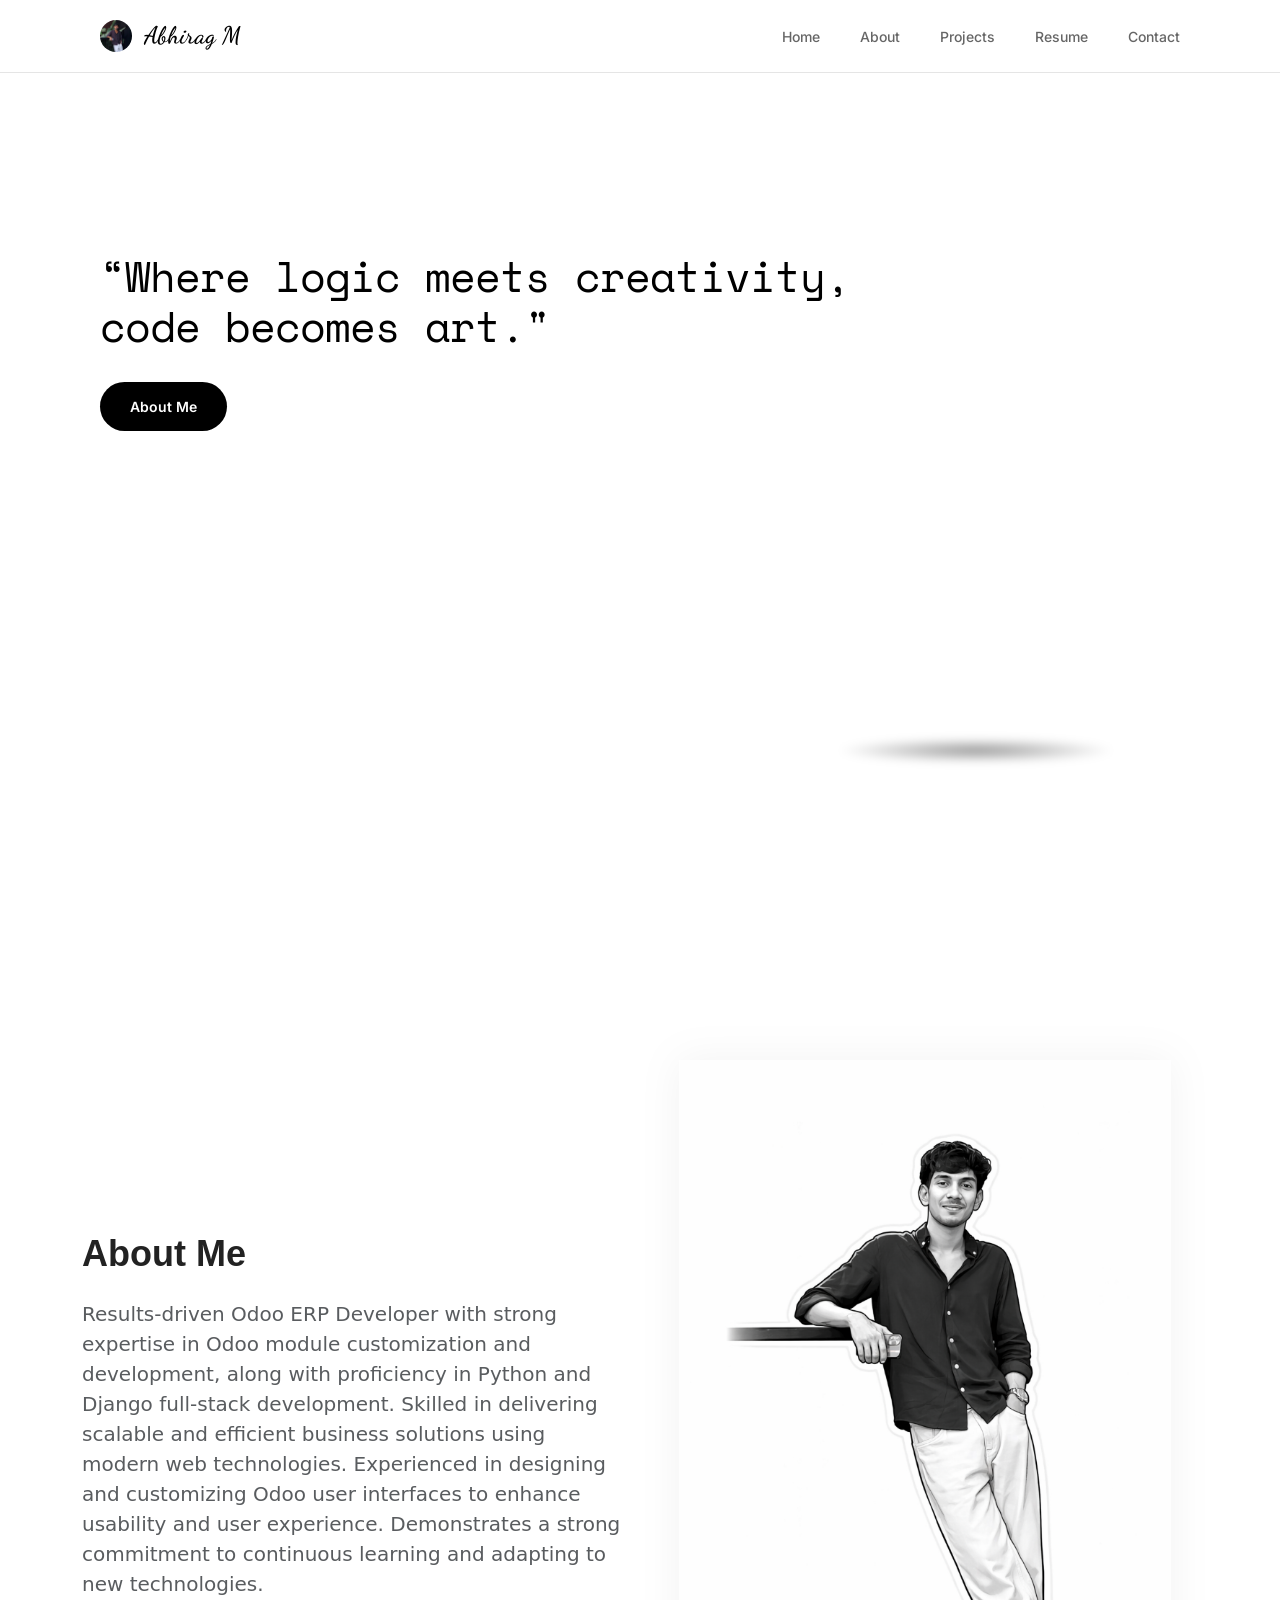
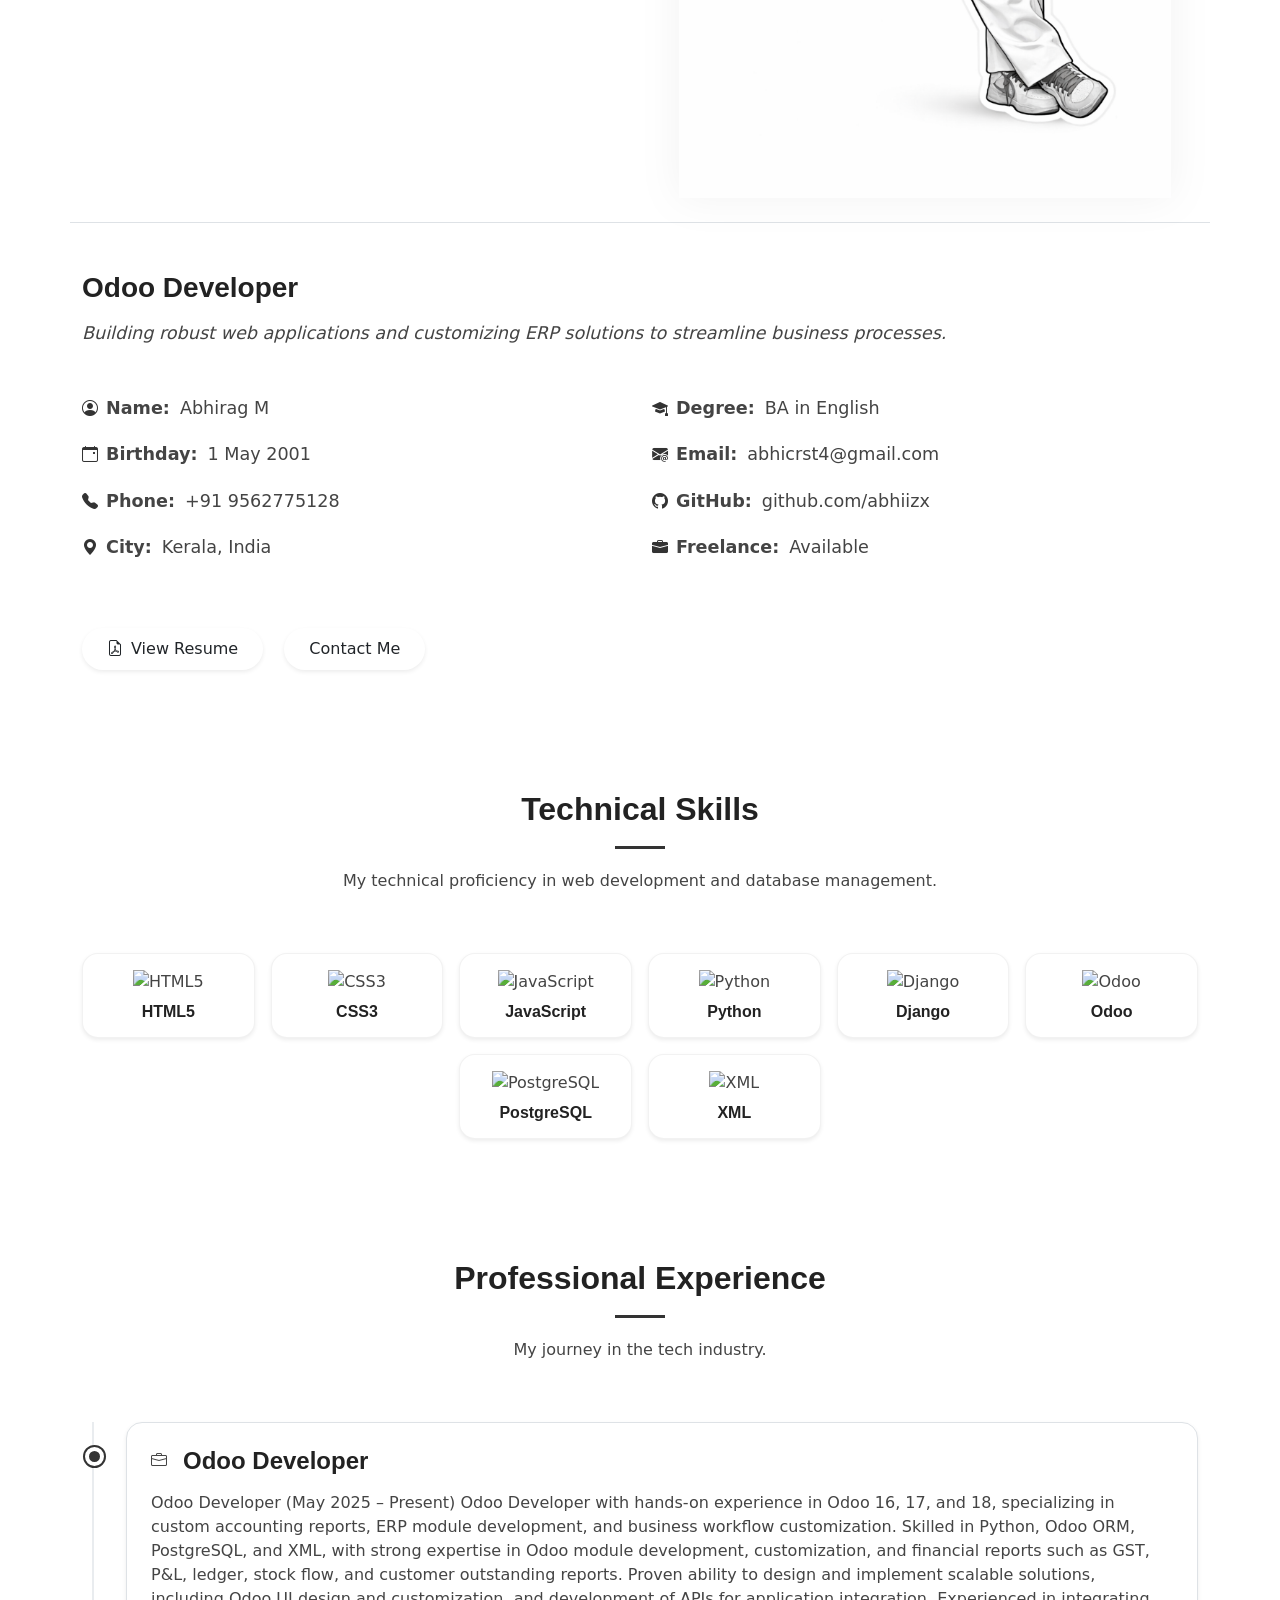
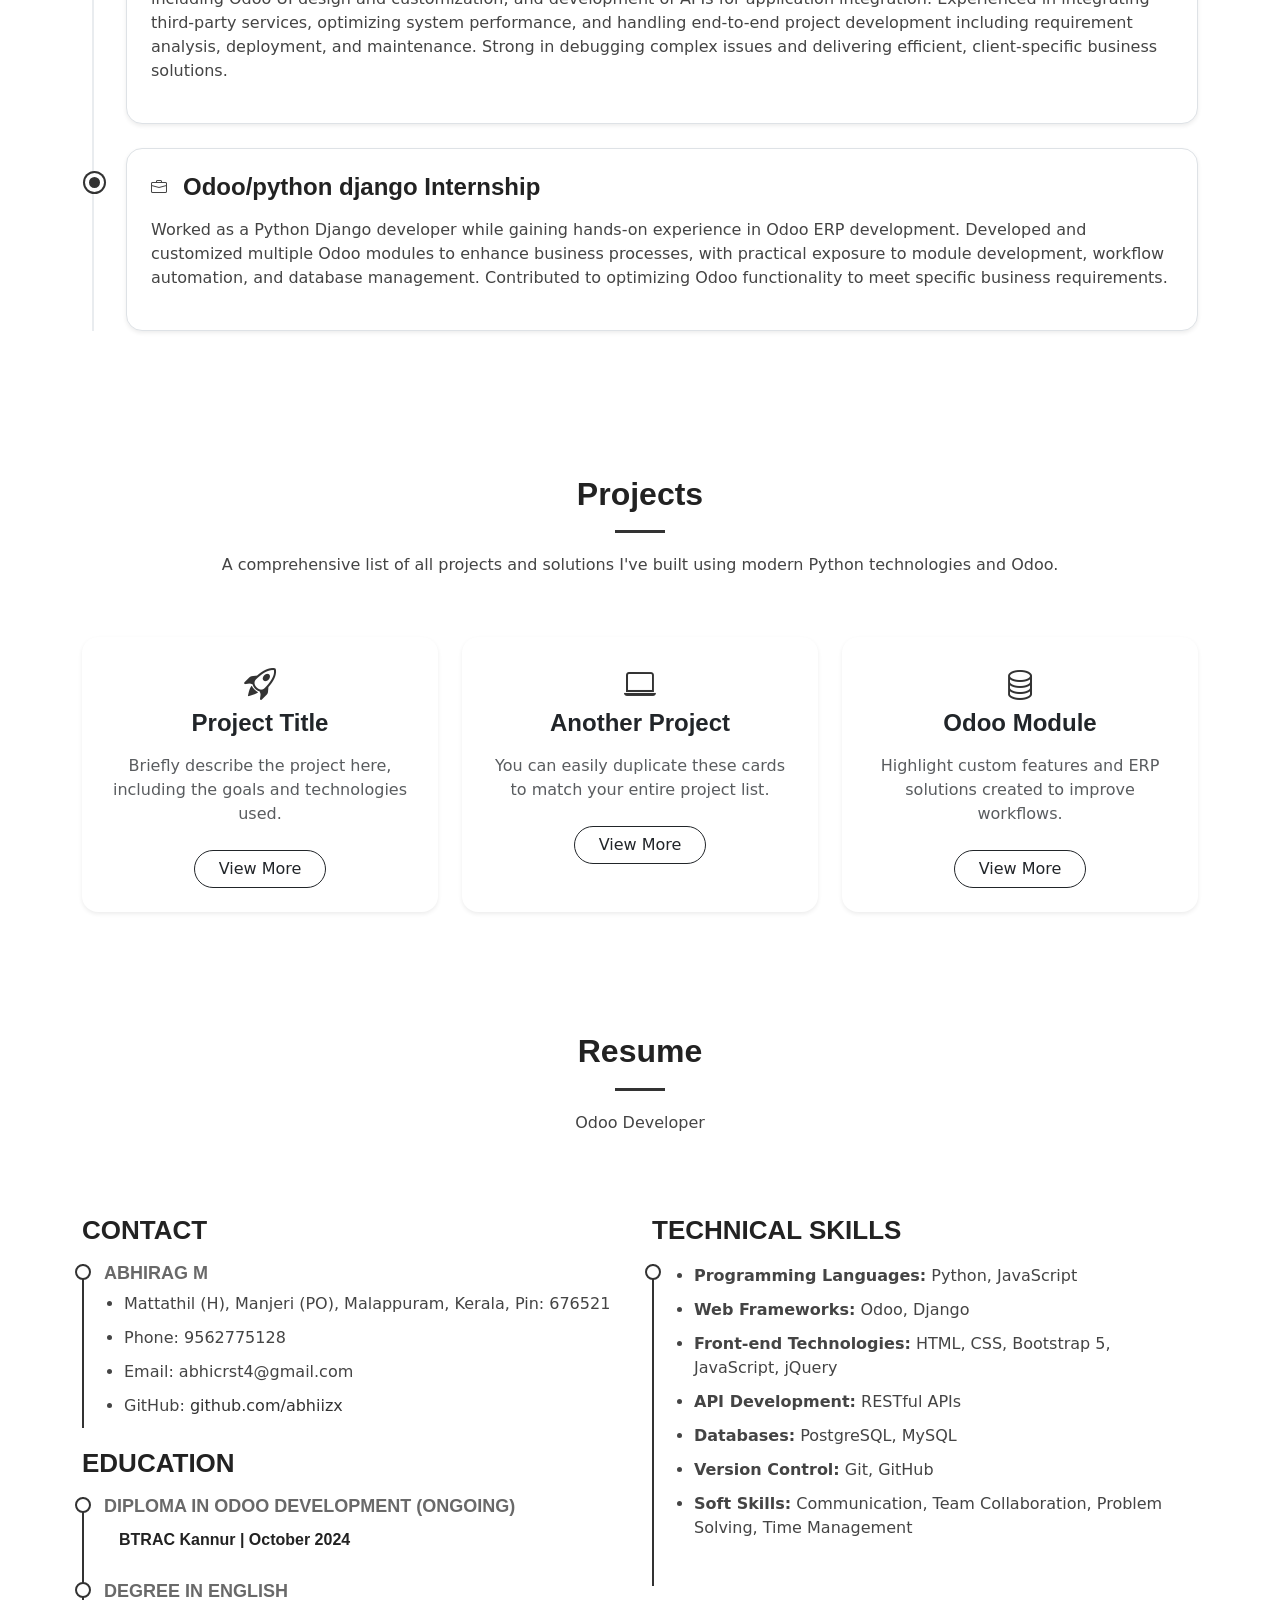
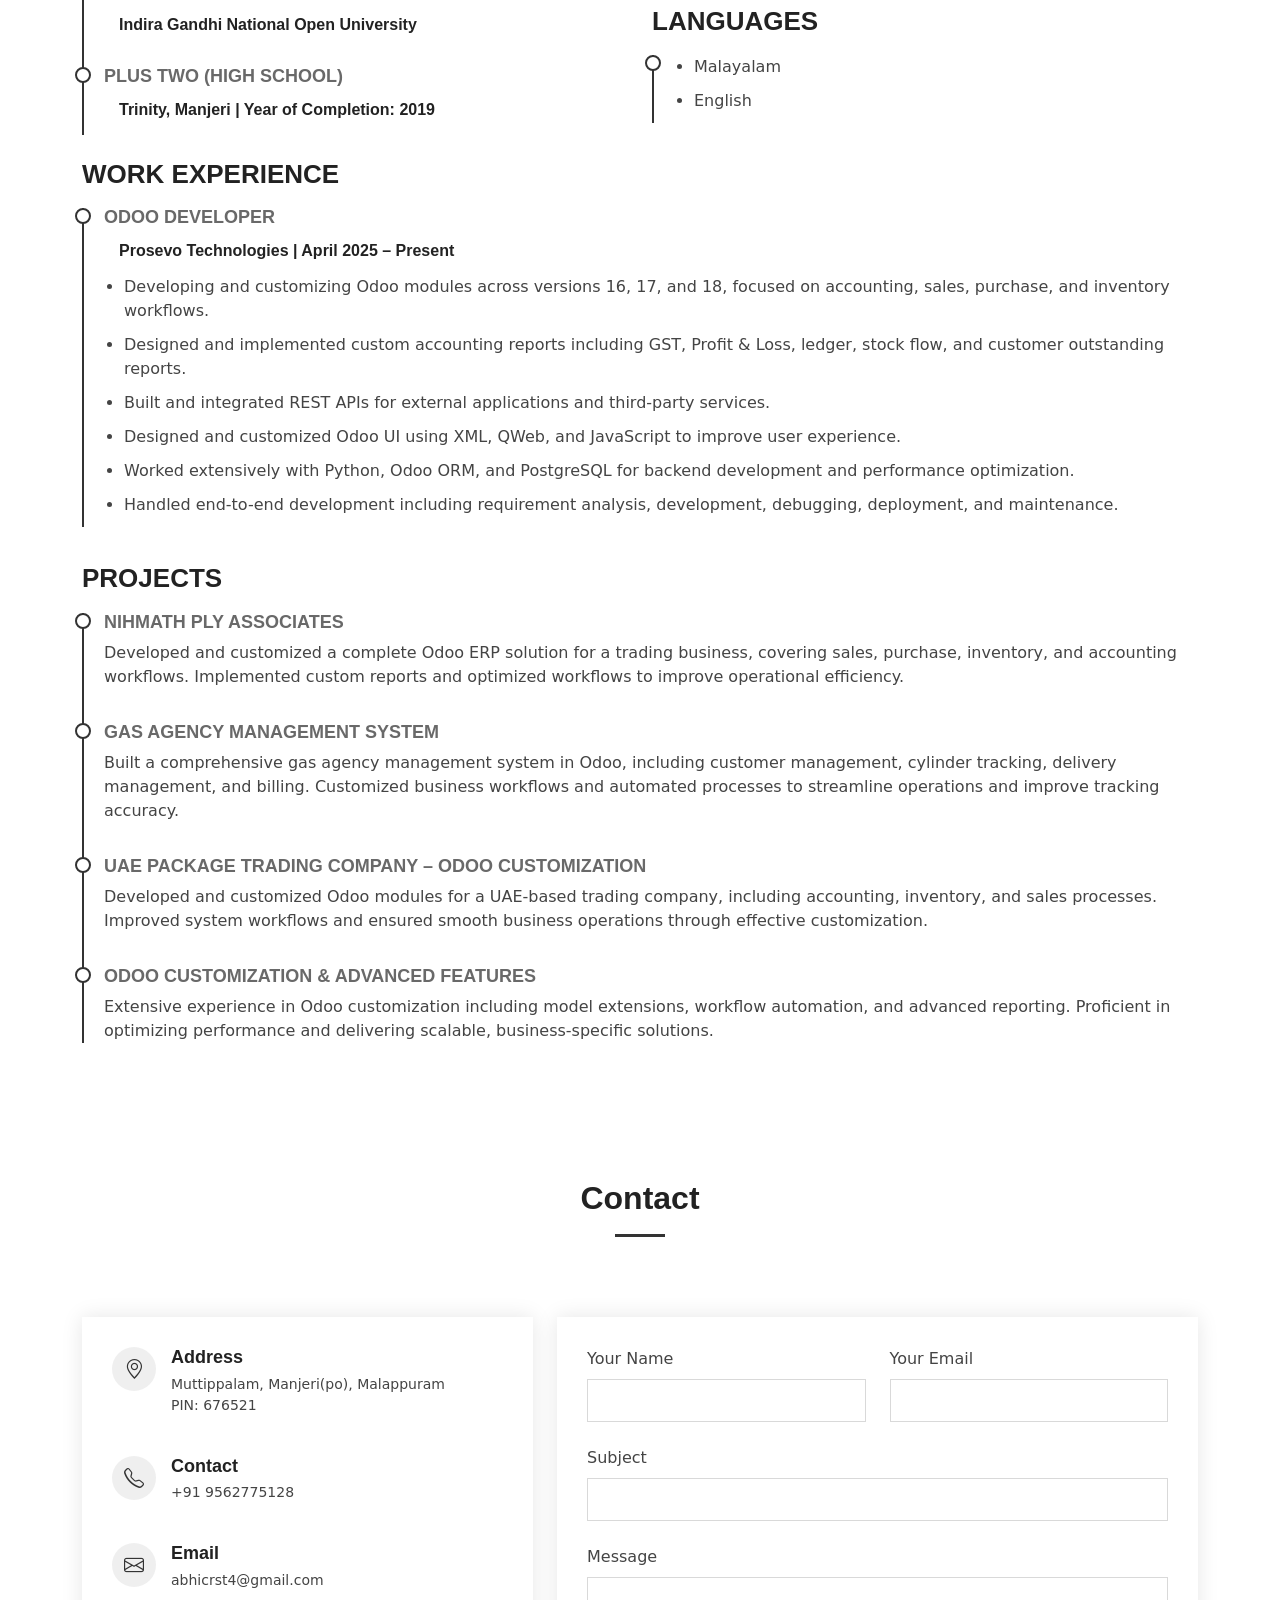
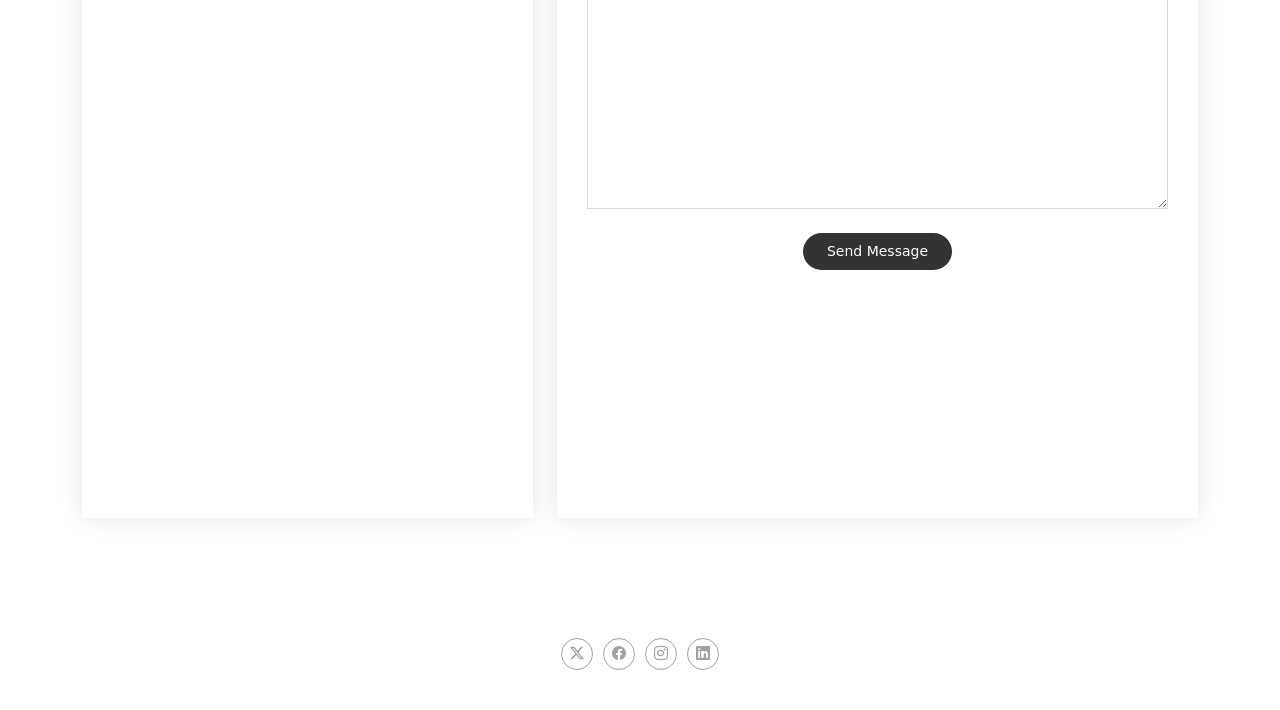
==== index.html @ 5607f36e "Update portfolio with resume and projects" ====
<!DOCTYPE html>
<html lang="en">

<head>
  <meta charset="utf-8">
  <meta content="width=device-width, initial-scale=1.0" name="viewport">
  <title>Portfolio - Abhirag M</title>

  <!-- Google Fonts -->
  <link href="https://fonts.googleapis.com" rel="preconnect">
  <link href="https://fonts.gstatic.com" rel="preconnect" crossorigin>
  <link
    href="https://fonts.googleapis.com/css2?family=Dancing+Script:wght@600&family=Space+Mono:wght@700&family=Inter:wght@300;400;500;600&display=swap"
    rel="stylesheet">

  <!-- Vendor CSS Files needed for sections -->
  <link href="assets/vendor/bootstrap/css/bootstrap.min.css" rel="stylesheet">
  <link href="assets/vendor/bootstrap-icons/bootstrap-icons.css" rel="stylesheet">
  <link href="assets/vendor/aos/aos.css" rel="stylesheet">
  <link href="assets/vendor/swiper/swiper-bundle.min.css" rel="stylesheet">
  <link href="assets/vendor/glightbox/css/glightbox.min.css" rel="stylesheet">

  <!-- Main CSS File for sections -->
  <link href="assets/css/main.css" rel="stylesheet">

  <style>
    :root {
      --bg-color: #ffffff;
      --text-color: #000000;
      --text-muted: #666666;
      --accent-color: #333333;
      --border-color: rgba(0, 0, 0, 0.1);
      --font-hand: 'Dancing Script', cursive;
      --font-mono: 'Space Mono', monospace;
    }

    /* Navbar */
    .custom-navbar {
      display: flex;
      justify-content: space-between;
      align-items: center;
      padding: 20px 100px;
      position: fixed;
      top: 0;
      left: 0;
      right: 0;
      z-index: 1000;
      background: #ffffff;
      border-bottom: 1px solid var(--border-color);
      font-family: 'Inter', sans-serif;
    }

    .nav-logo {
      display: flex;
      align-items: center;
      gap: 12px;
    }

    .nav-logo-icon {
      width: 32px;
      height: 32px;
      background: #000;
      border-radius: 50%;
      background-image: url('assets/img/abhii.jpeg');
      background-size: cover;
    }

    .nav-logo-name {
      font-family: var(--font-hand);
      font-size: 24px;
      color: #000;
      font-weight: 600;
      margin-bottom: 0;
    }

    .nav-links {
      display: flex;
      gap: 40px;
      align-items: center;
      margin-bottom: 0;
    }

    .nav-links a {
      color: #666;
      text-decoration: none;
      font-size: 14px;
      font-weight: 500;
      transition: color 0.3s;
    }

    .nav-links a:hover {
      color: #000;
    }

    /* Hero Section */
    .custom-hero {
      height: 110vh;
      display: flex;
      align-items: center;
      padding: 0 100px;
      padding-top: 80px;
      /* Offset for fixed navbar */
      position: relative;
      background: #ffffff;
      color: #000;
      font-family: 'Inter', sans-serif;
    }

    .hero-content {
      flex: 1;
      max-width: 650px;
      z-index: 10;
      align-self: flex-start;
      margin-top: 19vh;
    }

    .hero-content h2 {
      font-family: var(--font-mono);
      font-size: clamp(24px, 3.5vw, 42px);
      line-height: 1.2;
      margin: 0;
      /* Reset all margins to keep lines perfectly tight */
      letter-spacing: -1px;
      color: #000;
    }

    .hero-content p {
      font-size: 16px;
      line-height: 1.6;
      color: #666;
      max-width: 450px;
      margin-bottom: 40px;
    }

    .hero-btns {
      display: flex;
      align-items: center;
      gap: 30px;
      margin-top: 30px;
      /* Securely spaces the button away */
    }

    .btn-contact {
      background: #000;
      color: #fff;
      padding: 14px 30px;
      border-radius: 50px;
      text-decoration: none;
      font-weight: 600;
      font-size: 14px;
      transition: transform 0.3s;
    }

    .btn-contact:hover {
      transform: translateY(-2px);
      color: #fff;
    }

    .hero-image-wrap {
      flex: 1;
      height: 100%;
      position: relative;
      display: flex;
      align-items: center;
      justify-content: flex-end;
      z-index: 5;
    }

    .robot-shadow {
      position: absolute;
      width: 280px;
      height: 25px;
      background: radial-gradient(ellipse at center, rgba(0, 0, 0, 0.4) 0%, rgba(0, 0, 0, 0) 70%);
      bottom: 25%;
      right: 15%;
      /* Aligned with the robot roughly */
      border-radius: 50%;
      filter: blur(4px);
      z-index: -1;
      pointer-events: none;
    }

    .hero-image {
      width: 100%;
      max-width: 650px;
      /* Increased size to feature the robot video better */
      position: relative;
      pointer-events: none;
      margin-top: 50px;
      transform: translateX(40px);
      /* Shoves the video elegantly to the right edge */
      /* Re-apply multiply to erase the white background seamlessly without changing dark colors */
      mix-blend-mode: multiply;
      /* Much gentler ellipse mask to blur ONLY the absolute edges of the box, keeping the full robot safely in the 75% visible center */
      -webkit-mask-image: radial-gradient(ellipse at center, black 75%, transparent 95%);
      mask-image: radial-gradient(ellipse at center, black 75%, transparent 95%);
      z-index: 1;
      /* Keep it below everything else */
    }

    @media (max-width: 1024px) {
      .custom-navbar {
        padding: 20px 40px;
      }

      .custom-hero {
        padding: 0 40px;
        flex-direction: column;
        height: auto;
        padding-top: 150px;
      }

      .hero-image-wrap {
        margin-top: 50px;
        width: 100%;
        justify-content: center;
      }
    }

    .index-page .custom-navbar {
      background: rgba(255, 255, 255, 0.95) !important;
      backdrop-filter: blur(10px);
    }
  </style>
</head>

<body class="index-page">

  <nav id="header" class="custom-navbar">
    <a href="#hero" class="nav-logo" style="text-decoration: none;">
      <div class="nav-logo-icon"></div>
      <h1 class="nav-logo-name">Abhirag M</h1>
    </a>
    <div class="nav-links">
      <a href="#hero">Home</a>
      <a href="#about">About</a>
      <a href="#projects">Projects</a>
      <a href="#resume">Resume</a>
      <a href="#contact">Contact</a>
    </div>
    <i class="mobile-nav-toggle d-none bi bi-list"></i>
  </nav>

  <main class="main" id="main">
    <section id="hero" class="custom-hero section">
      <div class="hero-content">
        <h2 style="white-space: nowrap;">“Where logic meets creativity, </h2>
        <h2 style="white-space: nowrap;">code becomes art."</h2>
        <div class="hero-btns">
          <a href="#about" class="btn-contact">About Me</a>
        </div>
      </div>
      <div class="hero-image-wrap">
        <div class="robot-shadow"></div>
        <video autoplay muted loop playsinline class="hero-image">
          <source src="assets/robo/Robo_working_and_202603241605.mp4" type="video/mp4">
        </video>
      </div>
    </section>

    <!-- About Section -->
    <section id="about" class="about section">

      <div class="container" data-aos="fade-up" data-aos-delay="100">

        <!-- Top Row: About Me Text (Left) & Hero Image (Right) -->
        <div class="row gy-5 align-items-center mb-5 pb-4 border-bottom">
          <div class="col-lg-6 order-2 order-lg-1 content text-lg-start text-center">
            <h2 class="mb-4 fw-bold" style="font-size: 36px; color: var(--heading-color);">About Me</h2>
            <p class="lead text-muted">
              Results-driven Odoo ERP Developer with strong expertise in Odoo module customization and development,
              along
              with
              proficiency in Python and Django full-stack development. Skilled in delivering scalable and efficient
              business
              solutions using modern web technologies. Experienced in designing and customizing Odoo user interfaces to
              enhance usability and user experience. Demonstrates a strong commitment to continuous learning and
              adapting
              to
              new technologies.
            </p>
          </div>
          <div class="col-lg-6 order-1 order-lg-2 text-center">
            <div class="profile-img-container">
              <img src="assets/img/hero_bw.png" class="img-fluid" alt="Abhirag M"
                style="max-width: 90%; height: auto; filter: drop-shadow(0 0 20px rgba(0, 0, 0, 0.05)); margin-top: 10px;">
            </div>
          </div>
        </div>

        <!-- Bottom Row: Odoo Developer Info -->
        <div class="row content mt-4">
          <div class="col-12">
            <h3 class="mb-3 text-center text-lg-start" style="font-weight: 700;">Odoo Developer</h3>
            <p class="fst-italic text-center text-lg-start mb-5" style="font-size: 1.1rem;">
              Building robust web applications and customizing ERP solutions to streamline business processes.
            </p>

            <div class="row gy-4 justify-content-center justify-content-lg-start">
              <div class="col-md-6 col-lg-5">
                <ul class="list-unstyled info-list">
                  <li><i class="bi bi-person-circle me-2 text-accent"></i> <strong>Name:</strong> <span>Abhirag M</span>
                  </li>
                  <li><i class="bi bi-calendar-event me-2 text-accent"></i> <strong>Birthday:</strong> <span>1 May
                      2001</span></li>
                  <li><i class="bi bi-telephone-fill me-2 text-accent"></i> <strong>Phone:</strong> <span>+91
                      9562775128</span></li>
                  <li><i class="bi bi-geo-alt-fill me-2 text-accent"></i> <strong>City:</strong> <span>Kerala,
                      India</span></li>
                </ul>
              </div>
              <div class="col-md-6 col-lg-5 offset-lg-1">
                <ul class="list-unstyled info-list">
                  <li><i class="bi bi-mortarboard-fill me-2 text-accent"></i> <strong>Degree:</strong> <span>BA in
                      English</span></li>
                  <li><i class="bi bi-envelope-at-fill me-2 text-accent"></i> <strong>Email:</strong>
                    <span>abhicrst4@gmail.com</span>
                  </li>
                  <li><i class="bi bi-github me-2 text-accent"></i> <strong>GitHub:</strong>
                    <span>github.com/abhiizx</span>
                  </li>
                  <li><i class="bi bi-briefcase-fill me-2 text-accent"></i> <strong>Freelance:</strong>
                    <span>Available</span>
                  </li>
                </ul>
              </div>
            </div>

            <div class="mt-5 text-center text-lg-start">
              <a href="assets/img/cv_python.pdf" class="btn btn-accent px-4 py-2 rounded-pill me-3 shadow-sm hover-up">
                <i class="bi bi-file-earmark-pdf me-2"></i>View Resume
              </a>
              <a href="contact.html" class="btn btn-outline-accent px-4 py-2 rounded-pill shadow-sm hover-up">
                Contact Me
              </a>
            </div>
          </div>
        </div>

      </div>

    </section><!-- /About Section -->

    <!-- Skills Section -->
    <section id="skills" class="skills section light-background">
      <!-- Section Title -->
      <div class="container section-title" data-aos="fade-up">
        <h2>Technical Skills</h2>
        <p>My technical proficiency in web development and database management.</p>
      </div><!-- End Section Title -->

      <div class="container" data-aos="fade-up" data-aos-delay="100">
        <div class="row g-3 justify-content-center">
          <!-- Skill 1 -->
          <div class="col-6 col-md-3 col-lg-2">
            <div class="skill-item text-center p-3 rounded-4 shadow-sm h-100 bg-white">
              <img src="https://cdn.jsdelivr.net/gh/devicons/devicon@latest/icons/html5/html5-original.svg" alt="HTML5"
                class="skill-icon mb-2">
              <h6 class="fw-bold mb-0 subtitle-skill">HTML5</h6>
            </div>
          </div>

          <!-- Skill 2 -->
          <div class="col-6 col-md-3 col-lg-2">
            <div class="skill-item text-center p-3 rounded-4 shadow-sm h-100 bg-white">
              <img src="https://cdn.jsdelivr.net/gh/devicons/devicon@latest/icons/css3/css3-original.svg" alt="CSS3"
                class="skill-icon mb-2">
              <h6 class="fw-bold mb-0 subtitle-skill">CSS3</h6>
            </div>
          </div>

          <!-- Skill 3 -->
          <div class="col-6 col-md-3 col-lg-2">
            <div class="skill-item text-center p-3 rounded-4 shadow-sm h-100 bg-white">
              <img src="https://cdn.jsdelivr.net/gh/devicons/devicon@latest/icons/javascript/javascript-original.svg"
                alt="JavaScript" class="skill-icon mb-2">
              <h6 class="fw-bold mb-0 subtitle-skill">JavaScript</h6>
            </div>
          </div>

          <!-- Skill 4 -->
          <div class="col-6 col-md-3 col-lg-2">
            <div class="skill-item text-center p-3 rounded-4 shadow-sm h-100 bg-white">
              <img src="https://cdn.jsdelivr.net/gh/devicons/devicon@latest/icons/python/python-original.svg"
                alt="Python" class="skill-icon mb-2">
              <h6 class="fw-bold mb-0 subtitle-skill">Python</h6>
            </div>
          </div>

          <!-- Skill 5 -->
          <div class="col-6 col-md-3 col-lg-2">
            <div class="skill-item text-center p-3 rounded-4 shadow-sm h-100 bg-white">
              <img src="https://cdn.jsdelivr.net/gh/devicons/devicon@latest/icons/django/django-plain.svg" alt="Django"
                class="skill-icon mb-2">
              <h6 class="fw-bold mb-0 subtitle-skill">Django</h6>
            </div>
          </div>

          <!-- Skill 6 -->
          <div class="col-6 col-md-3 col-lg-2">
            <div class="skill-item text-center p-3 rounded-4 shadow-sm h-100 bg-white">
              <img src="https://odoocdn.com/openerp_website/static/src/img/assets/svg/odoo_logo.svg" alt="Odoo"
                class="skill-icon mb-2">
              <h6 class="fw-bold mb-0 subtitle-skill">Odoo</h6>
            </div>
          </div>

          <!-- Skill 7 -->
          <div class="col-6 col-md-3 col-lg-2">
            <div class="skill-item text-center p-3 rounded-4 shadow-sm h-100 bg-white">
              <img src="https://cdn.jsdelivr.net/gh/devicons/devicon@latest/icons/postgresql/postgresql-original.svg"
                alt="PostgreSQL" class="skill-icon mb-2">
              <h6 class="fw-bold mb-0 subtitle-skill">PostgreSQL</h6>
            </div>
          </div>

          <!-- Skill 8 -->
          <div class="col-6 col-md-3 col-lg-2">
            <div class="skill-item text-center p-3 rounded-4 shadow-sm h-100 bg-white">
              <img src="https://cdn.jsdelivr.net/gh/devicons/devicon@latest/icons/xml/xml-original.svg" alt="XML"
                class="skill-icon mb-2">
              <h6 class="fw-bold mb-0 subtitle-skill">XML</h6>
            </div>
          </div>

        </div>
      </div>
    </section><!-- /Skills Section -->

    <!-- Services Section -->
    <section id="experience" class="section">
      <div class="container section-title" data-aos="fade-up">
        <h2>Professional Experience</h2>
        <p>My journey in the tech industry.</p>
      </div>

      <div class="container">
        <div class="timeline">
          <div class="timeline-row">
            <div class="col-lg-12" data-aos="fade-up">
              <div class="timeline-item shadow-sm p-4 rounded-4 mb-4 border bg-white">
                <div class="d-flex align-items-center mb-3">
                  <div class="icon-container-timeline me-3">
                    <i class="bi bi-briefcase"></i>
                  </div>
                  <h4 class="fw-bold mb-0">Odoo Developer</h4>
                </div>
                <p>
                  Odoo Developer (May 2025 – Present)
                  Odoo Developer with hands-on experience in Odoo 16, 17, and 18, specializing in custom accounting
                  reports, ERP module development, and business workflow customization. Skilled in Python, Odoo ORM,
                  PostgreSQL, and XML, with strong expertise in Odoo module development, customization, and financial
                  reports such as GST, P&L, ledger, stock flow, and customer outstanding reports. Proven ability to
                  design
                  and implement scalable solutions, including Odoo UI design and customization, and development of APIs
                  for application integration. Experienced in integrating third-party services, optimizing system
                  performance, and handling end-to-end project development including requirement analysis, deployment,
                  and
                  maintenance. Strong in debugging complex issues and delivering efficient, client-specific business
                  solutions.
                </p>
              </div>

              <div class="timeline-item shadow-sm p-4 rounded-4 mb-4 border bg-white">
                <div class="d-flex align-items-center mb-3">
                  <div class="icon-container-timeline me-3">
                    <i class="bi bi-briefcase"></i>
                  </div>
                  <h4 class="fw-bold mb-0">Odoo/python django Internship</h4>
                </div>
                <p>
                  Worked as a Python Django developer while gaining hands-on experience in Odoo ERP development.
                  Developed
                  and customized multiple Odoo modules to enhance business processes, with practical exposure to module
                  development, workflow automation, and database management. Contributed to optimizing Odoo
                  functionality
                  to meet specific business requirements.
                </p>
              </div>

              <!-- <div class="timeline-item right shadow-sm p-4 rounded-4 mb-4 border bg-white">
              <div class="d-flex align-items-center mb-3">
                <div class="icon-container-timeline me-3">
                  <i class="bi bi-briefcase"></i>
                </div>
                <h4 class="fw-bold mb-0">Junior Developer</h4>
              </div>
              <p>
                Collaborated with multidisciplinary teams to design and build scalable web applications. Managed version
                control with Git and participated in code reviews to ensure best practices.
              </p>
            </div> -->
            </div>
          </div>
        </div>
      </div>
    </section>
    <!-- Projects Section -->
    <section id="projects" class="projects section">
      <div class="container section-title" data-aos="fade-up">
        <h2>Projects</h2>
        <p>A comprehensive list of all projects and solutions I've built using modern Python technologies and
          Odoo.</p>
      </div>

      <div class="container" data-aos="fade-up" data-aos-delay="100">
        <div class="row gy-4">
          <!-- Placeholder Project Item -->
          <div class="col-lg-4 col-md-6" data-aos="fade-up" data-aos-delay="200">
            <div class="card shadow-sm border-0 h-100 rounded-4">
              <div class="card-body p-4 text-center">
                <i class="bi bi-rocket-takeoff text-accent mb-3" style="font-size: 2rem;"></i>
                <h4 class="card-title fw-bold mb-3">Project Title</h4>
                <p class="card-text text-muted mb-4">Briefly describe the project here, including the
                  goals and technologies used.</p>
                <a href="#" class="btn btn-outline-dark rounded-pill px-4">View More</a>
              </div>
            </div>
          </div>
          <!-- End Placeholder Project Item -->

          <!-- Placeholder Project Item -->
          <div class="col-lg-4 col-md-6" data-aos="fade-up" data-aos-delay="300">
            <div class="card shadow-sm border-0 h-100 rounded-4">
              <div class="card-body p-4 text-center">
                <i class="bi bi-laptop text-accent mb-3" style="font-size: 2rem;"></i>
                <h4 class="card-title fw-bold mb-3">Another Project</h4>
                <p class="card-text text-muted mb-4">You can easily duplicate these cards to match your
                  entire project list.</p>
                <a href="#" class="btn btn-outline-dark rounded-pill px-4">View More</a>
              </div>
            </div>
          </div>
          <!-- End Placeholder Project Item -->

          <!-- Placeholder Project Item -->
          <div class="col-lg-4 col-md-6" data-aos="fade-up" data-aos-delay="400">
            <div class="card shadow-sm border-0 h-100 rounded-4">
              <div class="card-body p-4 text-center">
                <i class="bi bi-database text-accent mb-3" style="font-size: 2rem;"></i>
                <h4 class="card-title fw-bold mb-3">Odoo Module</h4>
                <p class="card-text text-muted mb-4">Highlight custom features and ERP solutions created
                  to improve workflows.</p>
                <a href="#" class="btn btn-outline-dark rounded-pill px-4">View More</a>
              </div>
            </div>
          </div>
          <!-- End Placeholder Project Item -->
        </div>
      </div>
    </section>
    <section id="resume" class="resume section">
      <!-- Section Title -->
      <div class="container section-title" data-aos="fade-up">
        <h2>Resume</h2>
        <p>Odoo Developer</p>
      </div><!-- End Section Title -->

      <div class="container">
        <div class="row">
          <div class="col-lg-6" data-aos="fade-up" data-aos-delay="100">
            <h3 class="resume-title">CONTACT</h3>
            <div class="resume-item pb-0">
              <h4>Abhirag M</h4>
              <ul>
                <li>Mattathil (H), Manjeri (PO), Malappuram, Kerala, Pin: 676521</li>
                <li>Phone: 9562775128</li>
                <li>Email: abhicrst4@gmail.com</li>
                <li>GitHub: <a href="https://github.com/@abhirag-m/">github.com/abhiizx</a></li>
              </ul>
            </div><!-- End Resume Item -->

            <h3 class="resume-title">EDUCATION</h3>
            <div class="resume-item">
              <h4>Diploma in Odoo Development (Ongoing)</h4>
              <h5>BTRAC Kannur | October 2024</h5>
            </div>
            <div class="resume-item">
              <h4>Degree in English</h4>
              <h5>Indira Gandhi National Open University</h5>
            </div>
            <div class="resume-item">
              <h4>Plus Two (High School)</h4>
              <h5>Trinity, Manjeri | Year of Completion: 2019</h5>
            </div>
          </div>

          <div class="col-lg-6" data-aos="fade-up" data-aos-delay="200">
            <h3 class="resume-title">TECHNICAL SKILLS</h3>
            <div class="resume-item">
              <ul>
                <li><strong>Programming Languages:</strong> Python, JavaScript</li>
                <li><strong>Web Frameworks:</strong> Odoo, Django</li>
                <li><strong>Front-end Technologies:</strong> HTML, CSS, Bootstrap 5, JavaScript, jQuery</li>
                <li><strong>API Development:</strong> RESTful APIs</li>
                <li><strong>Databases:</strong> PostgreSQL, MySQL</li>
                <li><strong>Version Control:</strong> Git, GitHub</li>
                <li><strong>Soft Skills:</strong> Communication, Team Collaboration, Problem Solving, Time Management
                </li>
              </ul>
            </div>

            <h3 class="resume-title">LANGUAGES</h3>
            <div class="resume-item">
              <ul>
                <li>Malayalam</li>
                <li>English</li>
              </ul>
            </div>
          </div>
        </div>

        <div class="row">
          <div class="col-lg-12" data-aos="fade-up" data-aos-delay="300">
            <h3 class="resume-title">WORK EXPERIENCE</h3>
            <div class="resume-item">
              <h4>Odoo Developer</h4>
              <h5>Prosevo Technologies | April 2025 – Present</h5>
              <ul>
                <li>Developing and customizing Odoo modules across versions 16, 17, and 18, focused on accounting,
                  sales, purchase, and inventory workflows.</li>
                <li>Designed and implemented custom accounting reports including GST, Profit & Loss, ledger, stock flow,
                  and customer outstanding reports.</li>
                <li>Built and integrated REST APIs for external applications and third-party services.</li>
                <li>Designed and customized Odoo UI using XML, QWeb, and JavaScript to improve user experience.</li>
                <li>Worked extensively with Python, Odoo ORM, and PostgreSQL for backend development and performance
                  optimization.</li>
                <li>Handled end-to-end development including requirement analysis, development, debugging, deployment,
                  and maintenance.</li>
              </ul>
            </div>
          </div>
        </div>

        <div class="row">
          <div class="col-lg-12" data-aos="fade-up" data-aos-delay="400">
            <h3 class="resume-title">PROJECTS</h3>
            <div class="resume-item">
              <h4>Nihmath Ply Associates</h4>
              <p>Developed and customized a complete Odoo ERP solution for a trading business, covering sales, purchase,
                inventory, and accounting workflows. Implemented custom reports and optimized workflows to improve
                operational efficiency.</p>
            </div>

            <div class="resume-item">
              <h4>Gas Agency Management System</h4>
              <p>Built a comprehensive gas agency management system in Odoo, including customer management, cylinder
                tracking, delivery management, and billing. Customized business workflows and automated processes to
                streamline operations and improve tracking accuracy.</p>
            </div>

            <div class="resume-item">
              <h4>UAE Package Trading Company – Odoo Customization</h4>
              <p>Developed and customized Odoo modules for a UAE-based trading company, including accounting, inventory,
                and sales processes. Improved system workflows and ensured smooth business operations through effective
                customization.</p>
            </div>

            <div class="resume-item">
              <h4>Odoo Customization & Advanced Features</h4>
              <p>Extensive experience in Odoo customization including model extensions, workflow automation, and
                advanced reporting. Proficient in optimizing performance and delivering scalable, business-specific
                solutions.</p>
            </div>
          </div>
        </div>
      </div>
    </section><!-- /Resume Section -->
    <!-- Contact Section -->
    <section id="contact" class="contact section">

      <!-- Section Title -->
      <div class="container section-title" data-aos="fade-up">
        <h2>Contact</h2>
      </div><!-- End Section Title -->

      <div class="container" data-aos="fade-up" data-aos-delay="100">

        <div class="row gy-4">

          <div class="col-lg-5">

            <div class="info-wrap">
              <div class="info-item d-flex" data-aos="fade-up" data-aos-delay="200">
                <i class="bi bi-geo-alt flex-shrink-0"></i>
                <div>
                  <h3>Address</h3>
                  <p>Muttippalam, Manjeri(po), Malappuram <br>
                    PIN: 676521</p>
                </div>
              </div><!-- End Info Item -->

              <div class="info-item d-flex" data-aos="fade-up" data-aos-delay="300">
                <i class="bi bi-telephone flex-shrink-0"></i>
                <div>
                  <h3>Contact</h3>
                  <p>+91 9562775128</p>
                </div>
              </div><!-- End Info Item -->

              <div class="info-item d-flex" data-aos="fade-up" data-aos-delay="400">
                <i class="bi bi-envelope flex-shrink-0"></i>
                <div>
                  <h3>Email</h3>
                  <p>abhicrst4@gmail.com</p>
                </div>
              </div><!-- End Info Item -->

              <iframe
                src="https://www.google.com/maps/embed?pb=!1m18!1m12!1m3!1d7830.366054814764!2d76.11264108586504!3d11.099733034461638!2m3!1f0!2f0!3f0!3m2!1i1024!2i768!4f13.1!3m3!1m2!1s0x3ba635dafc1e9ad1%3A0x6a7822fe5f5eecd5!2sMuttipalam%20Upper%2C%20Manjeri%2C%20Kerala!5e0!3m2!1sen!2sin!4v1741160449019!5m2!1sen!2sin"
                width="600" height="450" style="border:0;" allowfullscreen="" loading="lazy"
                referrerpolicy="no-referrer-when-downgrade" frameborder="0"
                style="border:0; width: 100%; height: 270px;" allowfullscreen="" loading="lazy"
                referrerpolicy="no-referrer-when-downgrade"></iframe>
            </div>
          </div>

          <div class="col-lg-7">
            <form action="forms/contact.php" method="post" class="php-email-form" data-aos="fade-up"
              data-aos-delay="200">
              <div class="row gy-4">

                <div class="col-md-6">
                  <label for="name-field" class="pb-2">Your Name</label>
                  <input type="text" name="name" id="name-field" class="form-control" required="">
                </div>

                <div class="col-md-6">
                  <label for="email-field" class="pb-2">Your Email</label>
                  <input type="email" class="form-control" name="email" id="email-field" required="">
                </div>

                <div class="col-md-12">
                  <label for="subject-field" class="pb-2">Subject</label>
                  <input type="text" class="form-control" name="subject" id="subject-field" required="">
                </div>

                <div class="col-md-12">
                  <label for="message-field" class="pb-2">Message</label>
                  <textarea class="form-control" name="message" rows="10" id="message-field" required=""></textarea>
                </div>

                <div class="col-md-12 text-center">
                  <div class="loading">Loading</div>
                  <div class="error-message"></div>
                  <div class="sent-message">Your message has been sent. Thank you!</div>

                  <button type="submit">Send Message</button>
                </div>

              </div>
            </form>
          </div><!-- End Contact Form -->

        </div>

      </div>

    </section><!-- /Contact Section -->

  </main>

  <footer id="footer" class="footer light-background">
    <div class="container">
      <div class="social-links d-flex justify-content-center">
        <a href="#" class="twitter"><i class="bi bi-twitter-x"></i></a>
        <a href="#" class="facebook"><i class="bi bi-facebook"></i></a>
        <a href="#" class="instagram"><i class="bi bi-instagram"></i></a>
        <a href="#" class="linkedin"><i class="bi bi-linkedin"></i></a>
      </div>
    </div>
  </footer>

  <!-- Scroll Top -->
  <a href="#" id="scroll-top" class="scroll-top d-flex align-items-center justify-content-center"><i
      class="bi bi-arrow-up-short"></i></a>

  <!-- Preloader -->
  <div id="preloader"></div>

  <!-- Vendor JS Files -->
  <script src="assets/vendor/bootstrap/js/bootstrap.bundle.min.js"></script>
  <script src="assets/vendor/php-email-form/validate.js"></script>
  <script src="assets/vendor/aos/aos.js"></script>
  <script src="assets/vendor/waypoints/noframework.waypoints.js"></script>
  <script src="assets/vendor/purecounter/purecounter_vanilla.js"></script>
  <script src="assets/vendor/swiper/swiper-bundle.min.js"></script>
  <script src="assets/vendor/glightbox/js/glightbox.min.js"></script>
  <script src="assets/vendor/imagesloaded/imagesloaded.pkgd.min.js"></script>
  <script src="assets/vendor/isotope-layout/isotope.pkgd.min.js"></script>

  <!-- Main JS -->
  <script src="assets/js/main.js"></script>
</body>

</html>
---- assets/css/main.css ----
/**
* Template Name: Kelly
* Template URL: https://bootstrapmade.com/kelly-free-bootstrap-cv-resume-html-template/
* Updated: Aug 07 2024 with Bootstrap v5.3.3
* Author: BootstrapMade.com
* License: https://bootstrapmade.com/license/
*/

/*--------------------------------------------------------------
# Font & Color Variables
# Help: https://bootstrapmade.com/color-system/
--------------------------------------------------------------*/
/* Fonts */
:root {
  --default-font: "Roboto", system-ui, -apple-system, "Segoe UI", Roboto, "Helvetica Neue", Arial, "Noto Sans", "Liberation Sans", sans-serif, "Apple Color Emoji", "Segoe UI Emoji", "Segoe UI Symbol", "Noto Color Emoji";
  --heading-font: "Raleway", sans-serif;
  --nav-font: "Poppins", sans-serif;
}

/* Global Colors - The following color variables are used throughout the website. Updating them here will change the color scheme of the entire website */
:root {
  --background-color: #ffffff;
  /* Background color for the entire website, including individual sections */
  --default-color: #444444;
  /* Default color used for the majority of the text content across the entire website */
  --heading-color: #222222;
  /* Color for headings, subheadings and title throughout the website */
  --accent-color: #1a4d8c;
  /* Accent color: Professional Navy Blue */
  --surface-color: #ffffff;
  /* The surface color is used as a background of boxed elements within sections, such as cards, icon boxes, or other elements that require a visual separation from the global background. */
  --contrast-color: #ffffff;
  /* Contrast color for text, ensuring readability against backgrounds of accent, heading, or default colors. */
}

/* Nav Menu Colors - The following color variables are used specifically for the navigation menu. They are separate from the global colors to allow for more customization options */
:root {
  --nav-color: #444444;
  /* The default color of the main navmenu links */
  --nav-hover-color: #1a4d8c;
  /* Applied to main navmenu links when they are hovered over or active */
  --nav-mobile-background-color: #ffffff;
  /* Used as the background color for mobile navigation menu */
  --nav-dropdown-background-color: #ffffff;
  /* Used as the background color for dropdown items that appear when hovering over primary navigation items */
  --nav-dropdown-color: #444444;
  /* Used for navigation links of the dropdown items in the navigation menu. */
  --nav-dropdown-hover-color: #1a4d8c;
  /* Similar to --nav-hover-color, this color is applied to dropdown navigation links when they are hovered over. */
}

/* Color Presets - These classes override global colors when applied to any section or element, providing reuse of the sam color scheme. */

.light-background {
  --background-color: #ffffff;
  --surface-color: #ffffff;
}

.dark-background {
  --background-color: #060606;
  --default-color: #ffffff;
  --heading-color: #ffffff;
  --surface-color: #252525;
  --contrast-color: #ffffff;
}

/* Smooth scroll */
:root {
  scroll-behavior: smooth;
}

/*--------------------------------------------------------------
# General Styling & Shared Classes
--------------------------------------------------------------*/
body {
  color: var(--default-color);
  background-color: var(--background-color);
  font-family: var(--default-font);
}

a {
  color: var(--accent-color);
  text-decoration: none;
  transition: 0.3s;
}

a:hover {
  color: color-mix(in srgb, var(--accent-color), transparent 25%);
  text-decoration: none;
}

h1,
h2,
h3,
h4,
h5,
h6 {
  color: var(--heading-color);
  font-family: var(--heading-font);
}

/* PHP Email Form Messages
------------------------------*/
.php-email-form .error-message {
  display: none;
  background: #df1529;
  color: #ffffff;
  text-align: left;
  padding: 15px;
  margin-bottom: 24px;
  font-weight: 600;
}

.php-email-form .sent-message {
  display: none;
  color: #ffffff;
  background: #059652;
  text-align: center;
  padding: 15px;
  margin-bottom: 24px;
  font-weight: 600;
}

.php-email-form .loading {
  display: none;
  background: var(--surface-color);
  text-align: center;
  padding: 15px;
  margin-bottom: 24px;
}

.php-email-form .loading:before {
  content: "";
  display: inline-block;
  border-radius: 50%;
  width: 24px;
  height: 24px;
  margin: 0 10px -6px 0;
  border: 3px solid var(--accent-color);
  border-top-color: var(--surface-color);
  animation: php-email-form-loading 1s linear infinite;
}

@keyframes php-email-form-loading {
  0% {
    transform: rotate(0deg);
  }

  100% {
    transform: rotate(360deg);
  }
}

/*--------------------------------------------------------------
# Global Header
--------------------------------------------------------------*/
.header {
  color: var(--default-color);
  background-color: var(--background-color);
  padding: 15px 0;
  transition: all 0.5s;
  z-index: 997;
  box-shadow: 0px 0 18px rgba(0, 0, 0, 0.1);
}

.header .logo {
  line-height: 1;
}

.header .logo img {
  max-height: 36px;
  margin-right: 8px;
}

.header .logo h1 {
  font-size: 32px;
  margin: 0;
  font-weight: 300;
  text-transform: uppercase;
  color: var(--heading-color);
}

.header .header-social-links {
  padding-right: 15px;
}

.header .header-social-links a {
  color: color-mix(in srgb, var(--default-color), transparent 40%);
  padding-left: 6px;
  display: inline-block;
  transition: 0.3s;
  font-size: 16px;
}

.header .header-social-links a:hover {
  color: var(--accent-color);
}

.header .header-social-links a i {
  line-height: 0px;
}

@media (max-width: 1200px) {
  .header .logo {
    order: 1;
  }

  .header .header-social-links {
    order: 2;
  }

  .header .navmenu {
    order: 3;
  }
}

/*--------------------------------------------------------------
# Navigation Menu
--------------------------------------------------------------*/
/* Desktop Navigation */
@media (min-width: 1200px) {
  .navmenu {
    padding: 0;
  }

  .navmenu ul {
    margin: 0;
    padding: 0;
    display: flex;
    list-style: none;
    align-items: center;
  }

  .navmenu li {
    position: relative;
  }

  .navmenu>ul>li {
    white-space: nowrap;
    padding: 15px 14px;
  }

  .navmenu>ul>li:last-child {
    padding-right: 0;
  }

  .navmenu a,
  .navmenu a:focus {
    color: var(--nav-color);
    font-size: 15px;
    padding: 0 2px;
    font-family: var(--nav-font);
    font-weight: 400;
    display: flex;
    align-items: center;
    justify-content: space-between;
    white-space: nowrap;
    transition: 0.3s;
    position: relative;
  }

  .navmenu a i,
  .navmenu a:focus i {
    font-size: 12px;
    line-height: 0;
    margin-left: 5px;
    transition: 0.3s;
  }

  .navmenu>ul>li>a:before {
    content: "";
    position: absolute;
    height: 2px;
    bottom: -6px;
    left: 0;
    background-color: var(--nav-hover-color);
    visibility: hidden;
    width: 0px;
    transition: all 0.3s ease-in-out 0s;
  }

  .navmenu a:hover:before,
  .navmenu li:hover>a:before,
  .navmenu .active:before {
    visibility: visible;
    width: 25px;
  }

  .navmenu li:hover>a,
  .navmenu .active,
  .navmenu .active:focus {
    color: var(--nav-hover-color);
  }

  .navmenu .dropdown ul {
    margin: 0;
    padding: 10px 0;
    background: var(--nav-dropdown-background-color);
    display: block;
    position: absolute;
    visibility: hidden;
    left: 14px;
    top: 130%;
    opacity: 0;
    transition: 0.3s;
    border-radius: 4px;
    z-index: 99;
    box-shadow: 0px 0px 30px rgba(0, 0, 0, 0.1);
  }

  .navmenu .dropdown ul li {
    min-width: 200px;
  }

  .navmenu .dropdown ul a {
    padding: 10px 20px;
    font-size: 15px;
    text-transform: none;
    color: var(--nav-dropdown-color);
  }

  .navmenu .dropdown ul a i {
    font-size: 12px;
  }

  .navmenu .dropdown ul a:hover,
  .navmenu .dropdown ul .active:hover,
  .navmenu .dropdown ul li:hover>a {
    color: var(--nav-dropdown-hover-color);
  }

  .navmenu .dropdown:hover>ul {
    opacity: 1;
    top: 100%;
    visibility: visible;
  }

  .navmenu .dropdown .dropdown ul {
    top: 0;
    left: -90%;
    visibility: hidden;
  }

  .navmenu .dropdown .dropdown:hover>ul {
    opacity: 1;
    top: 0;
    left: -100%;
    visibility: visible;
  }
}

/* Mobile Navigation */
@media (max-width: 1199px) {
  .mobile-nav-toggle {
    color: var(--nav-color);
    font-size: 24px;
    line-height: 0;
    margin-right: 10px;
    cursor: pointer;
    transition: color 0.3s;
  }

  .navmenu {
    padding: 0;
    z-index: 9997;
  }

  .navmenu ul {
    display: none;
    list-style: none;
    position: absolute;
    inset: 60px 20px 20px 20px;
    padding: 10px 0;
    margin: 0;
    border-radius: 6px;
    background-color: var(--nav-mobile-background-color);
    border: 1px solid color-mix(in srgb, var(--default-color), transparent 90%);
    box-shadow: none;
    overflow-y: auto;
    transition: 0.3s;
    z-index: 9998;
  }

  .navmenu a,
  .navmenu a:focus {
    color: var(--nav-dropdown-color);
    padding: 10px 20px;
    font-family: var(--nav-font);
    font-size: 17px;
    font-weight: 500;
    display: flex;
    align-items: center;
    justify-content: space-between;
    white-space: nowrap;
    transition: 0.3s;
  }

  .navmenu a i,
  .navmenu a:focus i {
    font-size: 12px;
    line-height: 0;
    margin-left: 5px;
    width: 30px;
    height: 30px;
    display: flex;
    align-items: center;
    justify-content: center;
    border-radius: 50%;
    transition: 0.3s;
    background-color: color-mix(in srgb, var(--accent-color), transparent 90%);
  }

  .navmenu a i:hover,
  .navmenu a:focus i:hover {
    background-color: var(--accent-color);
    color: var(--contrast-color);
  }

  .navmenu a:hover,
  .navmenu .active,
  .navmenu .active:focus {
    color: var(--nav-dropdown-hover-color);
  }

  .navmenu .active i,
  .navmenu .active:focus i {
    background-color: var(--accent-color);
    color: var(--contrast-color);
    transform: rotate(180deg);
  }

  .navmenu .dropdown ul {
    position: static;
    display: none;
    z-index: 99;
    padding: 10px 0;
    margin: 10px 20px;
    background-color: var(--nav-dropdown-background-color);
    transition: all 0.5s ease-in-out;
  }

  .navmenu .dropdown ul ul {
    background-color: rgba(33, 37, 41, 0.1);
  }

  .navmenu .dropdown>.dropdown-active {
    display: block;
    background-color: rgba(33, 37, 41, 0.03);
  }

  .mobile-nav-active {
    overflow: hidden;
  }

  .mobile-nav-active .mobile-nav-toggle {
    color: #fff;
    position: absolute;
    font-size: 32px;
    top: 15px;
    right: 15px;
    margin-right: 0;
    z-index: 9999;
  }

  .mobile-nav-active .navmenu {
    position: fixed;
    overflow: hidden;
    inset: 0;
    background: rgba(33, 37, 41, 0.8);
    transition: 0.3s;
  }

  .mobile-nav-active .navmenu>ul {
    display: block;
  }
}

/*--------------------------------------------------------------
# Global Footer
--------------------------------------------------------------*/
.footer {
  color: var(--default-color);
  background-color: var(--background-color);
  font-size: 14px;
  padding: 40px 0;
  position: relative;
}

.footer .copyright p {
  margin-bottom: 0;
}

.footer .social-links {
  margin-top: 20px;
}

.footer .social-links a {
  display: flex;
  align-items: center;
  justify-content: center;
  width: 32px;
  height: 32px;
  border-radius: 50%;
  border: 1px solid color-mix(in srgb, var(--default-color), transparent 50%);
  font-size: 14px;
  color: color-mix(in srgb, var(--default-color), transparent 50%);
  margin: 0 5px;
  transition: 0.3s;
}

.footer .social-links a:hover {
  color: var(--accent-color);
  border-color: var(--accent-color);
}

.footer .credits {
  margin-top: 10px;
  font-size: 13px;
  text-align: center;
}

/*--------------------------------------------------------------
# Preloader
--------------------------------------------------------------*/
#preloader {
  position: fixed;
  inset: 0;
  z-index: 9999;
  overflow: hidden;
  background-color: var(--background-color);
  transition: all 0.6s ease-out;
  width: 100%;
  height: 100vh;
}

#preloader:before,
#preloader:after {
  content: "";
  position: absolute;
  border: 4px solid var(--accent-color);
  border-radius: 50%;
  animation: animate-preloader 2s cubic-bezier(0, 0.2, 0.8, 1) infinite;
}

#preloader:after {
  animation-delay: -0.5s;
}

@keyframes animate-preloader {
  0% {
    width: 10px;
    height: 10px;
    top: calc(50% - 5px);
    left: calc(50% - 5px);
    opacity: 1;
  }

  100% {
    width: 72px;
    height: 72px;
    top: calc(50% - 36px);
    left: calc(50% - 36px);
    opacity: 0;
  }
}

/*--------------------------------------------------------------
# Scroll Top Button
--------------------------------------------------------------*/
.scroll-top {
  position: fixed;
  visibility: hidden;
  opacity: 0;
  right: 15px;
  bottom: -15px;
  z-index: 99999;
  background-color: var(--accent-color);
  width: 36px;
  height: 36px;
  border-radius: 50px;
  transition: all 0.4s;
}

.scroll-top i {
  font-size: 20px;
  color: var(--contrast-color);
  line-height: 0;
}

.scroll-top:hover {
  background-color: color-mix(in srgb, var(--accent-color), transparent 20%);
  color: var(--contrast-color);
}

.scroll-top.active {
  visibility: visible;
  opacity: 1;
  bottom: 15px;
}

/*--------------------------------------------------------------
# Disable aos animation delay on mobile devices
--------------------------------------------------------------*/
@media screen and (max-width: 768px) {
  [data-aos-delay] {
    transition-delay: 0 !important;
  }
}

/*--------------------------------------------------------------
# Global Page Titles & Breadcrumbs
--------------------------------------------------------------*/
.page-title {
  color: var(--default-color);
  background-color: var(--background-color);
  padding: 25px 0;
  position: relative;
  border-bottom: 1px solid color-mix(in srgb, var(--default-color), transparent 85%);
}

.page-title h1 {
  font-size: 24px;
  font-weight: 400;
}

.page-title .breadcrumbs ol {
  display: flex;
  flex-wrap: wrap;
  list-style: none;
  padding: 0;
  margin: 0;
  font-size: 14px;
  font-weight: 400;
}

.page-title .breadcrumbs ol li+li {
  padding-left: 10px;
}

.page-title .breadcrumbs ol li+li::before {
  content: "/";
  display: inline-block;
  padding-right: 10px;
  color: color-mix(in srgb, var(--default-color), transparent 70%);
}

/*--------------------------------------------------------------
# Global Sections
--------------------------------------------------------------*/
section,
.section {
  color: var(--default-color);
  background-color: var(--background-color);
  padding: 60px 0;
  scroll-margin-top: 100px;
  overflow: clip;
}

@media (max-width: 1199px) {

  section,
  .section {
    scroll-margin-top: 66px;
  }
}

/*--------------------------------------------------------------
# Global Section Titles
--------------------------------------------------------------*/
.section-title {
  text-align: center;
  padding-bottom: 60px;
  position: relative;
}

.section-title h2 {
  font-size: 32px;
  font-weight: 700;
  margin-bottom: 20px;
  padding-bottom: 20px;
  position: relative;
}

.section-title h2:after {
  content: "";
  position: absolute;
  display: block;
  width: 50px;
  height: 3px;
  background: var(--accent-color);
  left: 0;
  right: 0;
  bottom: 0;
  margin: auto;
}

.section-title p {
  margin-bottom: 0;
}

/*--------------------------------------------------------------
# Hero Section
--------------------------------------------------------------*/
.hero {
  width: 100%;
  min-height: calc(100vh - 82px);
  position: relative;
  padding: 80px 0;
  display: flex;
  align-items: center;
  justify-content: center;
}

@media (max-width: 1200px) {
  .hero {
    min-height: calc(100vh - 68px);
  }
}

.hero img {
  position: absolute;
  inset: 0;
  display: block;
  width: 100%;
  height: 100%;
  object-fit: cover;
  z-index: 1;
}

.hero .container {
  position: relative;
  z-index: 3;
}

.hero h2 {
  margin: 0;
  font-size: 48px;
  font-weight: 700;
}

.hero p {
  margin: 10px 0 0 0;
  font-size: 24px;
  color: var(--heading-color);
}

.hero .btn-get-started {
  color: var(--contrast-color);
  background: var(--accent-color);
  font-family: var(--heading-font);
  text-transform: uppercase;
  font-weight: 600;
  font-size: 11px;
  letter-spacing: 1px;
  display: inline-block;
  padding: 8px 30px;
  border-radius: 50px;
  transition: 0.5s;
  margin-top: 30px;
}

.hero .btn-get-started:hover {
  background: color-mix(in srgb, var(--accent-color) 90%, white 20%);
}

@media (max-width: 768px) {
  .hero h2 {
    font-size: 32px;
  }

  .hero p {
    font-size: 18px;
  }
}

/*--------------------------------------------------------------
# About Section
--------------------------------------------------------------*/
.about .content h2 {
  font-weight: 700;
  font-size: 24px;
}

.about .content ul {
  list-style: none;
  padding: 0;
}

.about .content ul li {
  margin-bottom: 20px;
  display: flex;
  align-items: center;
}

.about .content ul strong {
  margin-right: 10px;
}

.about .content ul i {
  font-size: 16px;
  margin-right: 5px;
  color: var(--accent-color);
  line-height: 0;
}

/*--------------------------------------------------------------
# Skills Section
--------------------------------------------------------------*/
.skills .progress {
  height: 60px;
  display: block;
  background: none;
  border-radius: 0;
}

.skills .progress .skill {
  color: var(--heading-color);
  padding: 0;
  margin: 0 0 6px 0;
  text-transform: uppercase;
  display: block;
  font-weight: 600;
  font-family: var(--heading-font);
}

.skills .progress .skill .val {
  float: right;
  font-style: normal;
}

.skills .progress-bar-wrap {
  background: color-mix(in srgb, var(--default-color), transparent 90%);
  height: 10px;
}

.skills .progress-bar {
  width: 1px;
  height: 10px;
  transition: 0.9s;
  background-color: var(--accent-color);
}

/*--------------------------------------------------------------
# Stats Section
--------------------------------------------------------------*/
.stats .stats-item {
  padding: 30px;
  width: 100%;
}

.stats .stats-item span {
  color: var(--heading-color);
  font-size: 48px;
  display: block;
  font-weight: 700;
  margin-bottom: 20px;
  padding-bottom: 20px;
  position: relative;
}

.stats .stats-item span:after {
  content: "";
  position: absolute;
  display: block;
  width: 25px;
  height: 3px;
  background: var(--accent-color);
  left: 0;
  right: 0;
  bottom: 0;
  margin: auto;
}

.stats .stats-item p {
  color: color-mix(in srgb, var(--default-color), transparent 40%);
  padding: 0;
  margin: 0;
  font-family: var(--heading-font);
  font-weight: 500;
}

/*--------------------------------------------------------------
# Testimonials Section
--------------------------------------------------------------*/
.testimonials .section-header {
  margin-bottom: 40px;
}

.testimonials .testimonials-carousel,
.testimonials .testimonials-slider {
  overflow: hidden;
}

.testimonials .testimonial-item {
  text-align: center;
}

.testimonials .testimonial-item .testimonial-img {
  width: 120px;
  border-radius: 50%;
  border: 4px solid var(--background-color);
  margin: 0 auto;
}

.testimonials .testimonial-item h3 {
  font-size: 20px;
  font-weight: bold;
  margin: 10px 0 5px 0;
}

.testimonials .testimonial-item h4 {
  font-size: 14px;
  color: color-mix(in srgb, var(--default-color), transparent 40%);
  margin: 0 0 15px 0;
}

.testimonials .testimonial-item .stars {
  margin-bottom: 15px;
}

.testimonials .testimonial-item .stars i {
  color: #ffc107;
  margin: 0 1px;
}

.testimonials .testimonial-item .quote-icon-left,
.testimonials .testimonial-item .quote-icon-right {
  color: color-mix(in srgb, var(--accent-color), transparent 50%);
  font-size: 26px;
  line-height: 0;
}

.testimonials .testimonial-item .quote-icon-left {
  display: inline-block;
  left: -5px;
  position: relative;
}

.testimonials .testimonial-item .quote-icon-right {
  display: inline-block;
  right: -5px;
  position: relative;
  top: 10px;
  transform: scale(-1, -1);
}

.testimonials .testimonial-item p {
  font-style: italic;
  margin: 0 auto 15px auto;
}

.testimonials .swiper-wrapper {
  height: auto;
}

.testimonials .swiper-pagination {
  margin-top: 20px;
  position: relative;
}

.testimonials .swiper-pagination .swiper-pagination-bullet {
  width: 12px;
  height: 12px;
  opacity: 1;
  background-color: color-mix(in srgb, var(--default-color), transparent 85%);
}

.testimonials .swiper-pagination .swiper-pagination-bullet-active {
  background-color: var(--accent-color);
}

@media (min-width: 992px) {
  .testimonials .testimonial-item p {
    width: 80%;
  }
}

/*--------------------------------------------------------------
# Resume Section
--------------------------------------------------------------*/
.resume .resume-title {
  color: var(--heading-color);
  font-size: 26px;
  font-weight: 700;
  margin-top: 20px;
  margin-bottom: 20px;
}

.resume .resume-item {
  padding: 0 0 20px 20px;
  margin-top: -2px;
  border-left: 2px solid var(--accent-color);
  position: relative;
}

.resume .resume-item h4 {
  line-height: 18px;
  font-size: 18px;
  font-weight: 600;
  text-transform: uppercase;
  color: color-mix(in srgb, var(--default-color), transparent 20%);
  margin-bottom: 10px;
}

.resume .resume-item h5 {
  font-size: 16px;
  padding: 5px 15px;
  display: inline-block;
  font-weight: 600;
  margin-bottom: 10px;
}

.resume .resume-item ul {
  padding-left: 20px;
}

.resume .resume-item ul li {
  padding-bottom: 10px;
}

.resume .resume-item:last-child {
  padding-bottom: 0;
}

.resume .resume-item::before {
  content: "";
  position: absolute;
  width: 16px;
  height: 16px;
  border-radius: 50px;
  left: -9px;
  top: 0;
  background: var(--background-color);
  border: 2px solid var(--accent-color);
}

/*--------------------------------------------------------------
# Services Section
--------------------------------------------------------------*/
.services .service-item {
  background-color: var(--surface-color);
  box-shadow: 0px 5px 90px 0px rgba(0, 0, 0, 0.1);
  height: 100%;
  padding: 60px 30px;
  text-align: center;
  transition: 0.3s;
  border-radius: 5px;
}

.services .service-item .icon {
  margin: 0 auto;
  width: 100px;
  height: 100px;
  display: flex;
  align-items: center;
  justify-content: center;
  transition: ease-in-out 0.3s;
  position: relative;
}

.services .service-item .icon i {
  font-size: 36px;
  transition: 0.5s;
  position: relative;
}

.services .service-item .icon svg {
  position: absolute;
  top: 0;
  left: 0;
}

.services .service-item .icon svg path {
  transition: 0.5s;
  fill: color-mix(in srgb, var(--default-color), transparent 95%);
}

.services .service-item h3 {
  font-weight: 700;
  margin: 10px 0 15px 0;
  font-size: 22px;
}

.services .service-item p {
  line-height: 24px;
  font-size: 14px;
  margin-bottom: 0;
}

.services .service-item:hover {
  box-shadow: 0px 5px 35px 0px rgba(0, 0, 0, 0.1);
}

.services .service-item.item-cyan i {
  color: #0dcaf0;
}

.services .service-item.item-cyan:hover .icon i {
  color: #fff;
}

.services .service-item.item-cyan:hover .icon path {
  fill: #0dcaf0;
}

.services .service-item.item-orange i {
  color: #fd7e14;
}

.services .service-item.item-orange:hover .icon i {
  color: #fff;
}

.services .service-item.item-orange:hover .icon path {
  fill: #fd7e14;
}

.services .service-item.item-teal i {
  color: #20c997;
}

.services .service-item.item-teal:hover .icon i {
  color: #fff;
}

.services .service-item.item-teal:hover .icon path {
  fill: #20c997;
}

.services .service-item.item-red i {
  color: #df1529;
}

.services .service-item.item-red:hover .icon i {
  color: #fff;
}

.services .service-item.item-red:hover .icon path {
  fill: #df1529;
}

.services .service-item.item-indigo i {
  color: #6610f2;
}

.services .service-item.item-indigo:hover .icon i {
  color: #fff;
}

.services .service-item.item-indigo:hover .icon path {
  fill: #6610f2;
}

.services .service-item.item-pink i {
  color: #f3268c;
}

.services .service-item.item-pink:hover .icon i {
  color: #fff;
}

.services .service-item.item-pink:hover .icon path {
  fill: #f3268c;
}

/*--------------------------------------------------------------
# Portfolio Section
--------------------------------------------------------------*/
.portfolio .portfolio-filters {
  padding: 0;
  margin: 0 auto 20px auto;
  list-style: none;
  text-align: center;
}

.portfolio .portfolio-filters li {
  cursor: pointer;
  display: inline-block;
  padding: 6px 15px 8px 15px;
  margin: 0;
  font-size: 13px;
  font-weight: 500;
  line-height: 1;
  margin-bottom: 5px;
  border-radius: 50px;
  transition: all 0.3s ease-in-out;
  font-family: var(--heading-font);
}

.portfolio .portfolio-filters li:hover,
.portfolio .portfolio-filters li.filter-active {
  color: var(--contrast-color);
  background-color: var(--accent-color);
}

.portfolio .portfolio-filters li:first-child {
  margin-left: 0;
}

.portfolio .portfolio-filters li:last-child {
  margin-right: 0;
}

@media (max-width: 575px) {
  .portfolio .portfolio-filters li {
    font-size: 14px;
    margin: 0 0 10px 0;
  }
}

.portfolio .portfolio-item {
  position: relative;
  overflow: hidden;
}

.portfolio .portfolio-item .portfolio-info {
  opacity: 0;
  position: absolute;
  left: 12px;
  right: 12px;
  bottom: -100%;
  z-index: 3;
  transition: all ease-in-out 0.5s;
  background: color-mix(in srgb, var(--surface-color), transparent 10%);
  padding: 15px;
}

.portfolio .portfolio-item .portfolio-info h4 {
  font-size: 18px;
  font-weight: 600;
  padding-right: 50px;
}

.portfolio .portfolio-item .portfolio-info p {
  color: color-mix(in srgb, var(--default-color), transparent 30%);
  font-size: 14px;
  margin-bottom: 0;
  padding-right: 50px;
}

.portfolio .portfolio-item .portfolio-info .preview-link,
.portfolio .portfolio-item .portfolio-info .details-link {
  position: absolute;
  right: 50px;
  font-size: 24px;
  top: calc(50% - 14px);
  color: color-mix(in srgb, var(--default-color), transparent 30%);
  transition: 0.3s;
  line-height: 0;
}

.portfolio .portfolio-item .portfolio-info .preview-link:hover,
.portfolio .portfolio-item .portfolio-info .details-link:hover {
  color: var(--accent-color);
}

.portfolio .portfolio-item .portfolio-info .details-link {
  right: 14px;
  font-size: 28px;
}

.portfolio .portfolio-item:hover .portfolio-info {
  opacity: 1;
  bottom: 0;
}

/*--------------------------------------------------------------
# Portfolio Details Section
--------------------------------------------------------------*/
.portfolio-details .portfolio-details-slider img {
  width: 100%;
}

.portfolio-details .portfolio-details-slider .swiper-pagination {
  margin-top: 20px;
  position: relative;
}

.portfolio-details .portfolio-details-slider .swiper-pagination .swiper-pagination-bullet {
  width: 12px;
  height: 12px;
  background-color: color-mix(in srgb, var(--default-color), transparent 85%);
  opacity: 1;
}

.portfolio-details .portfolio-details-slider .swiper-pagination .swiper-pagination-bullet-active {
  background-color: var(--accent-color);
}

.portfolio-details .portfolio-info {
  background-color: var(--surface-color);
  padding: 30px;
  box-shadow: 0px 0 30px rgba(0, 0, 0, 0.1);
}

.portfolio-details .portfolio-info h3 {
  font-size: 22px;
  font-weight: 700;
  margin-bottom: 20px;
  padding-bottom: 20px;
  border-bottom: 1px solid color-mix(in srgb, var(--default-color), transparent 85%);
}

.portfolio-details .portfolio-info ul {
  list-style: none;
  padding: 0;
  font-size: 15px;
}

.portfolio-details .portfolio-info ul li+li {
  margin-top: 10px;
}

.portfolio-details .portfolio-description {
  padding-top: 30px;
}

.portfolio-details .portfolio-description h2 {
  font-size: 26px;
  font-weight: 700;
  margin-bottom: 20px;
}

.portfolio-details .portfolio-description p {
  padding: 0;
  color: color-mix(in srgb, var(--default-color), transparent 30%);
}

/*--------------------------------------------------------------
# Contact Section
--------------------------------------------------------------*/
.contact .info-wrap {
  background-color: var(--surface-color);
  box-shadow: 0px 0px 20px rgba(0, 0, 0, 0.1);
  padding: 30px;
}

@media (max-width: 575px) {
  .contact .info-wrap {
    padding: 20px;
  }
}

.contact .info-item {
  margin-bottom: 40px;
}

.contact .info-item i {
  font-size: 20px;
  color: var(--accent-color);
  background: color-mix(in srgb, var(--accent-color), transparent 92%);
  width: 44px;
  height: 44px;
  display: flex;
  justify-content: center;
  align-items: center;
  border-radius: 50px;
  transition: all 0.3s ease-in-out;
  margin-right: 15px;
}

.contact .info-item h3 {
  padding: 0;
  font-size: 18px;
  font-weight: 700;
  margin-bottom: 5px;
}

.contact .info-item p {
  padding: 0;
  margin-bottom: 0;
  font-size: 14px;
}

.contact .info-item:hover i {
  background: var(--accent-color);
  color: var(--contrast-color);
}

.contact .php-email-form {
  background-color: var(--surface-color);
  height: 100%;
  padding: 30px;
  box-shadow: 0px 0px 20px rgba(0, 0, 0, 0.1);
}

@media (max-width: 575px) {
  .contact .php-email-form {
    padding: 20px;
  }
}

.contact .php-email-form input[type=text],
.contact .php-email-form input[type=email],
.contact .php-email-form textarea {
  font-size: 14px;
  padding: 10px 15px;
  box-shadow: none;
  border-radius: 0;
  color: var(--default-color);
  background-color: var(--surface-color);
  border-color: color-mix(in srgb, var(--default-color), transparent 80%);
}

.contact .php-email-form input[type=text]:focus,
.contact .php-email-form input[type=email]:focus,
.contact .php-email-form textarea:focus {
  border-color: var(--accent-color);
}

.contact .php-email-form input[type=text]::placeholder,
.contact .php-email-form input[type=email]::placeholder,
.contact .php-email-form textarea::placeholder {
  color: color-mix(in srgb, var(--default-color), transparent 70%);
}

.contact .php-email-form button[type=submit] {
  color: var(--contrast-color);
  background: var(--accent-color);
  border: 0;
  padding: 8px 24px;
  transition: 0.4s;
  border-radius: 50px;
  font-size: 14px;
}

.contact .php-email-form button[type=submit]:hover {
  background: color-mix(in srgb, var(--accent-color), transparent 25%);
}

/*--------------------------------------------------------------
# Starter Section Section
--------------------------------------------------------------*/


/*--------------------------------------------------------------
# Redesign Enhancements
--------------------------------------------------------------*/
/* About Section */
.profile-img-container img {
  transition: transform 0.3s ease-in-out;
}

.profile-img-container img:hover {
  transform: scale(1.05);
}

.info-list li {
  margin-bottom: 15px;
  display: flex;
  align-items: center;
  font-size: 1.1rem;
}

.text-accent {
  color: var(--accent-color);
}

/* Skills Cards */
.skill-item {
  transition: all 0.3s ease;
  border: 1px solid rgba(0, 0, 0, 0.05);
}

.skill-item:hover {
  transform: translateY(-5px);
  box-shadow: 0 .5rem 1rem rgba(0, 0, 0, 0.15) !important;
  border-color: var(--accent-color);
}

.skill-item i {
  transition: transform 0.3s;
}

.skill-item:hover i {
  transform: scale(1.1);
}

.skill-icon {
  height: 50px;
  width: auto;
  object-fit: contain;
  transition: transform 0.3s ease;
}

.skill-item:hover .skill-icon {
  transform: scale(1.1);
}

/* Timeline */
.timeline {
  position: relative;
  padding-left: 2rem;
  border-left: 2px solid #e9ecef;
  margin-left: 10px;
}

.timeline-item {
  position: relative;
  margin-bottom: 2rem;
}

.timeline-item::before {
  content: "";
  position: absolute;
  left: -2.65rem;
  top: 1.5rem;
  width: 1.2rem;
  height: 1.2rem;
  border-radius: 50%;
  background: var(--accent-color);
  border: 4px solid #fff;
  box-shadow: 0 0 0 2px var(--accent-color);
  z-index: 1;
}

/* Responsive tweaks */
@media (max-width: 768px) {}
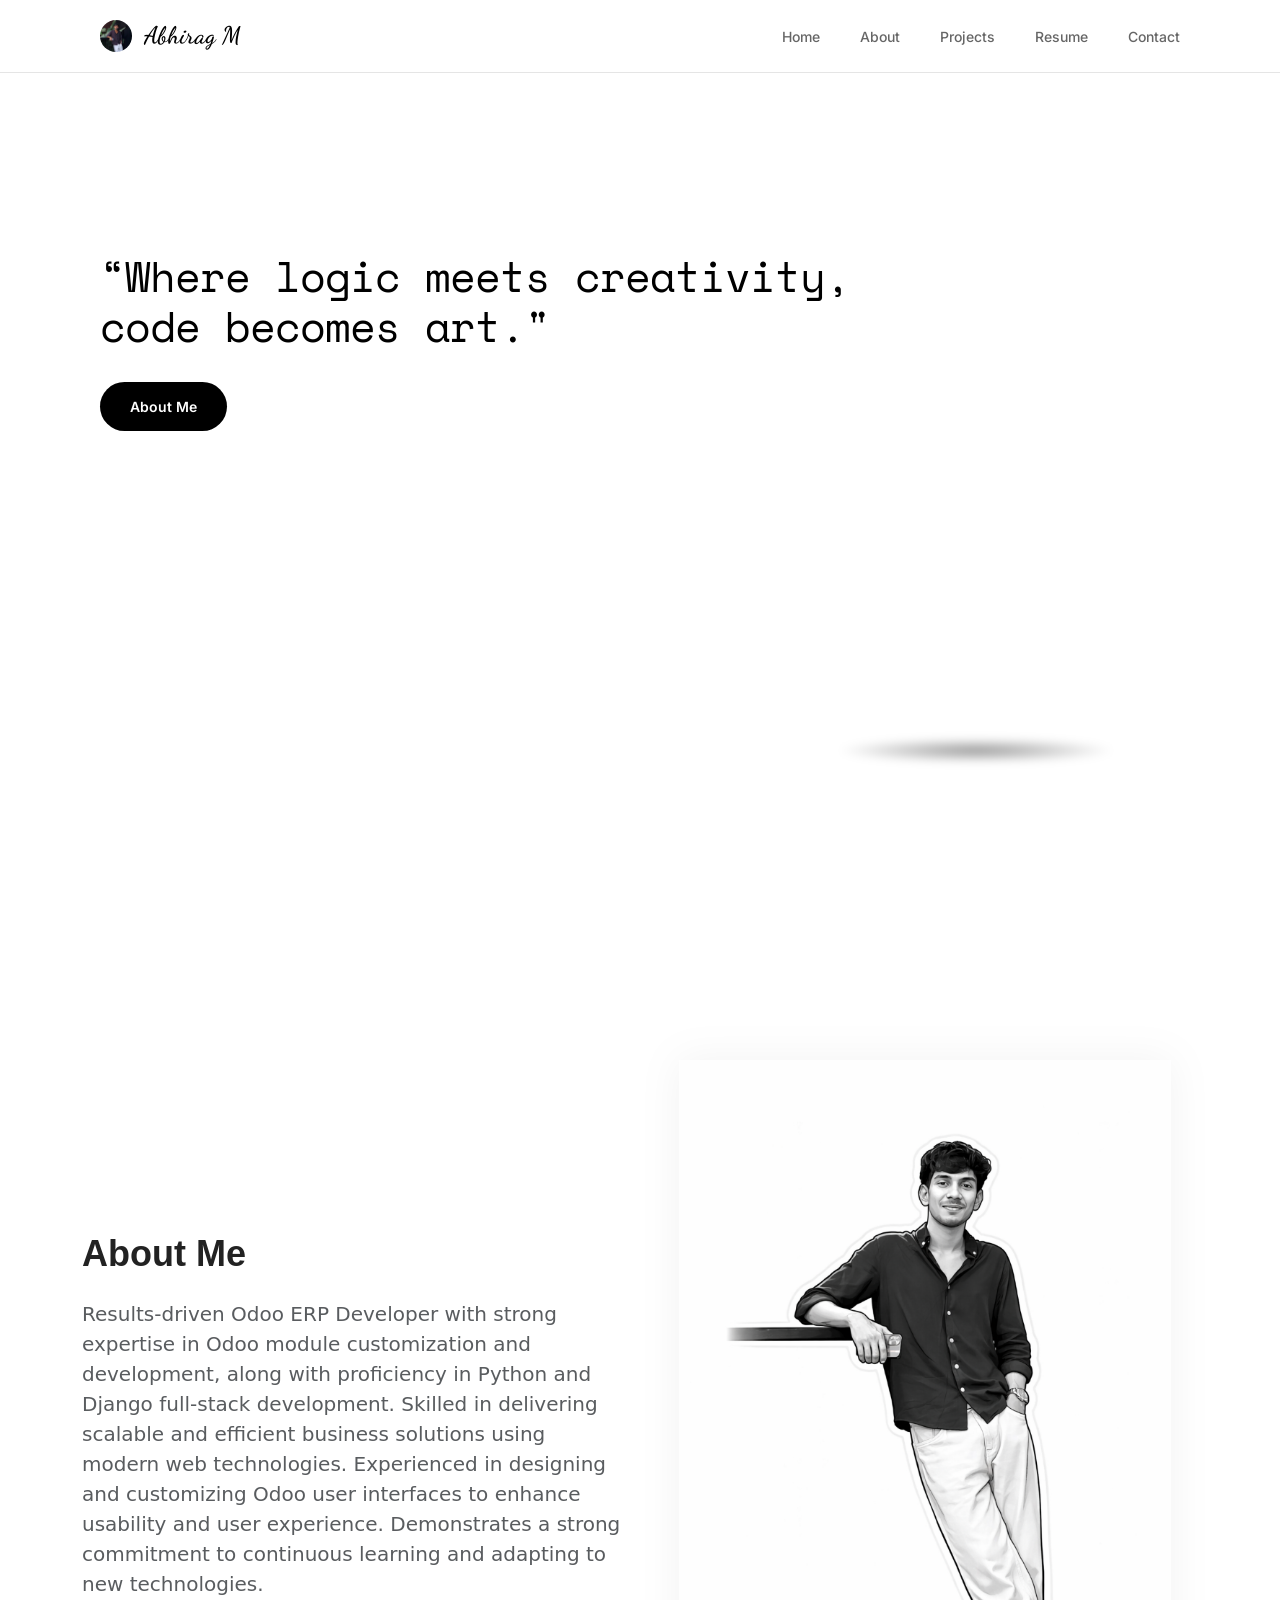
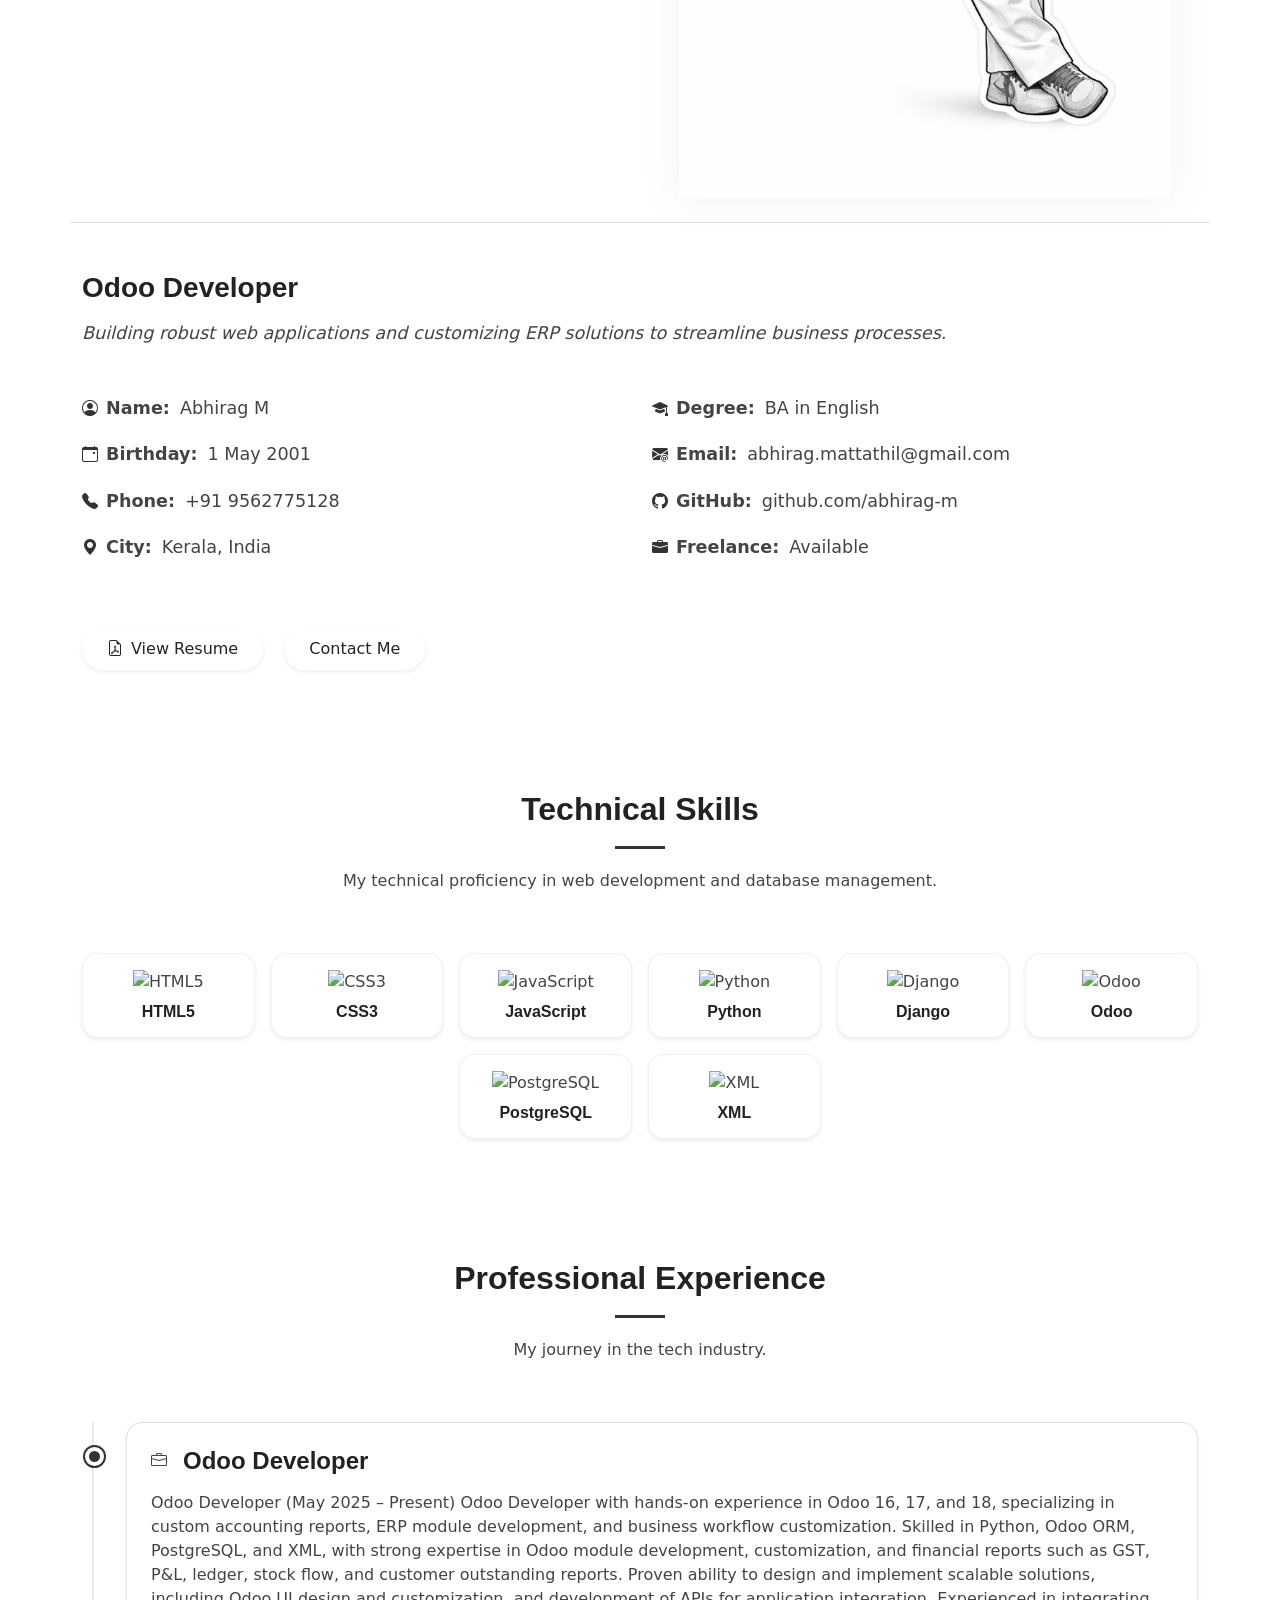
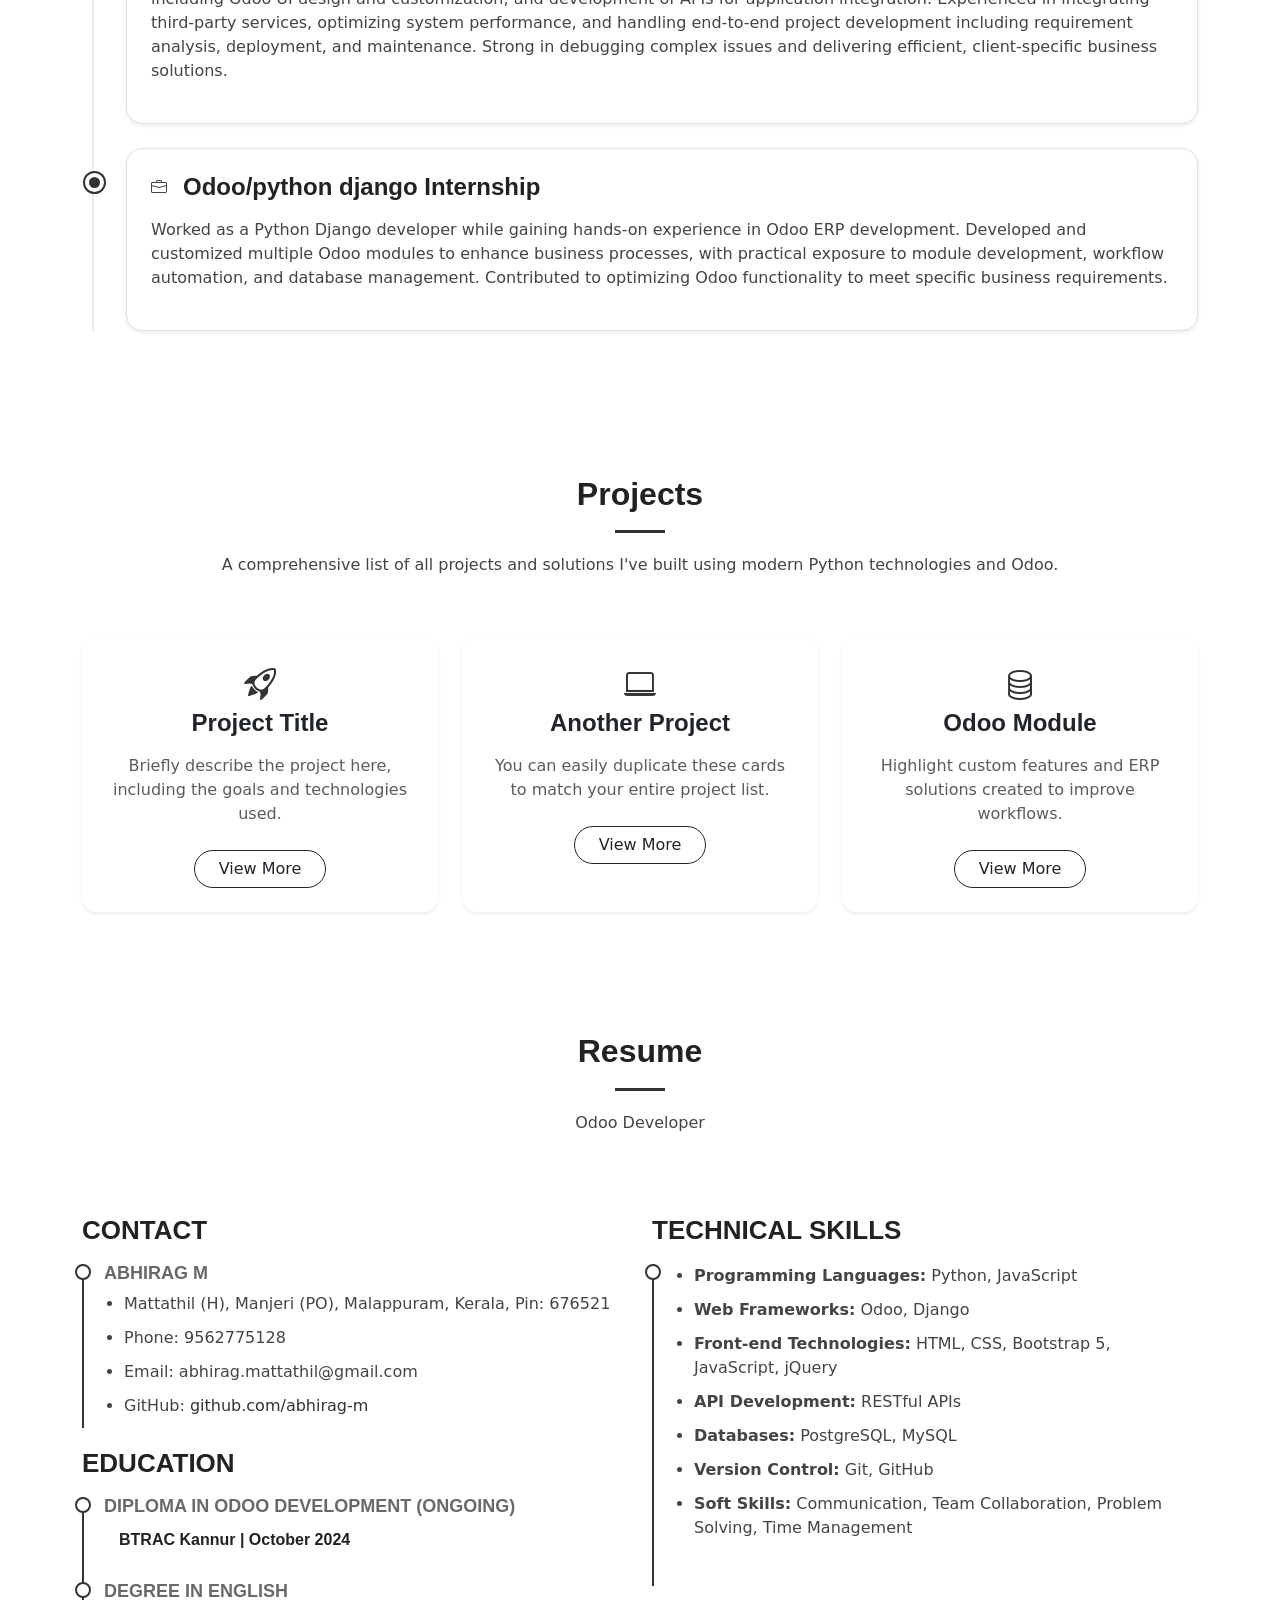
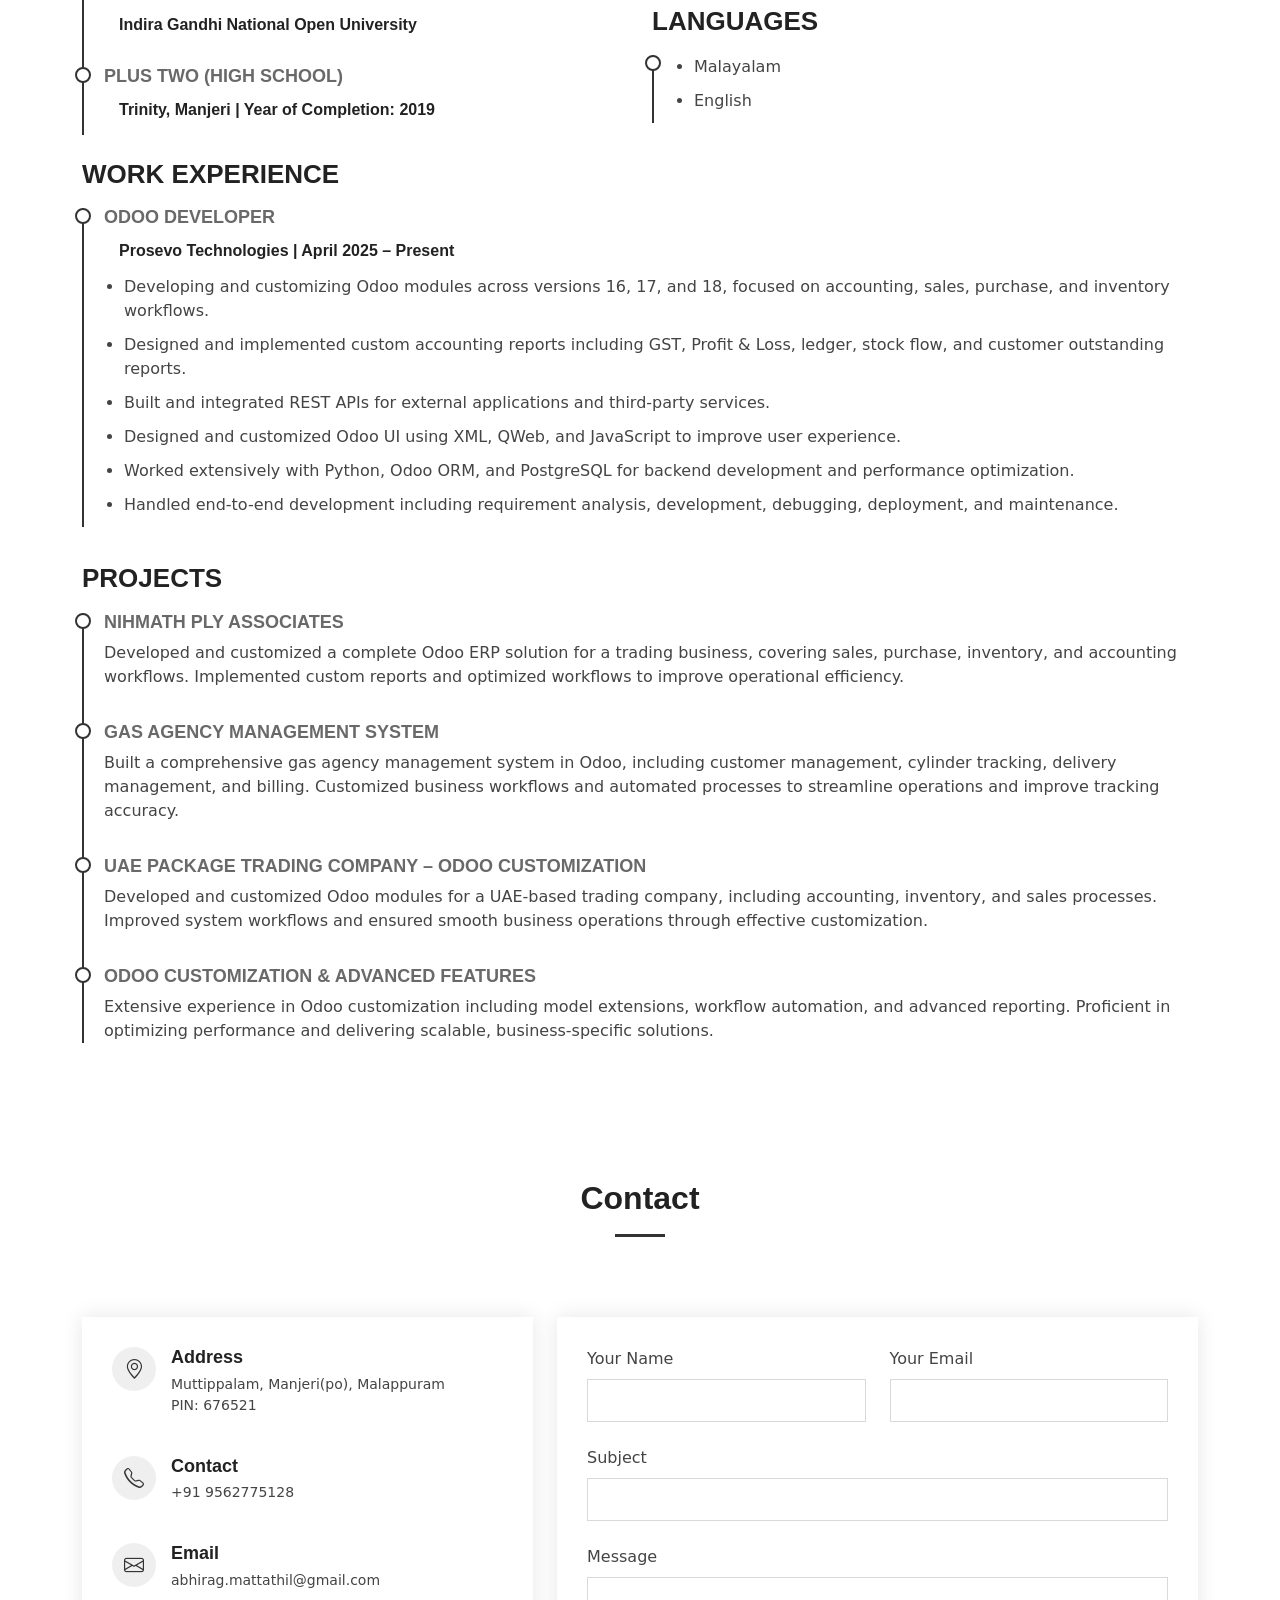
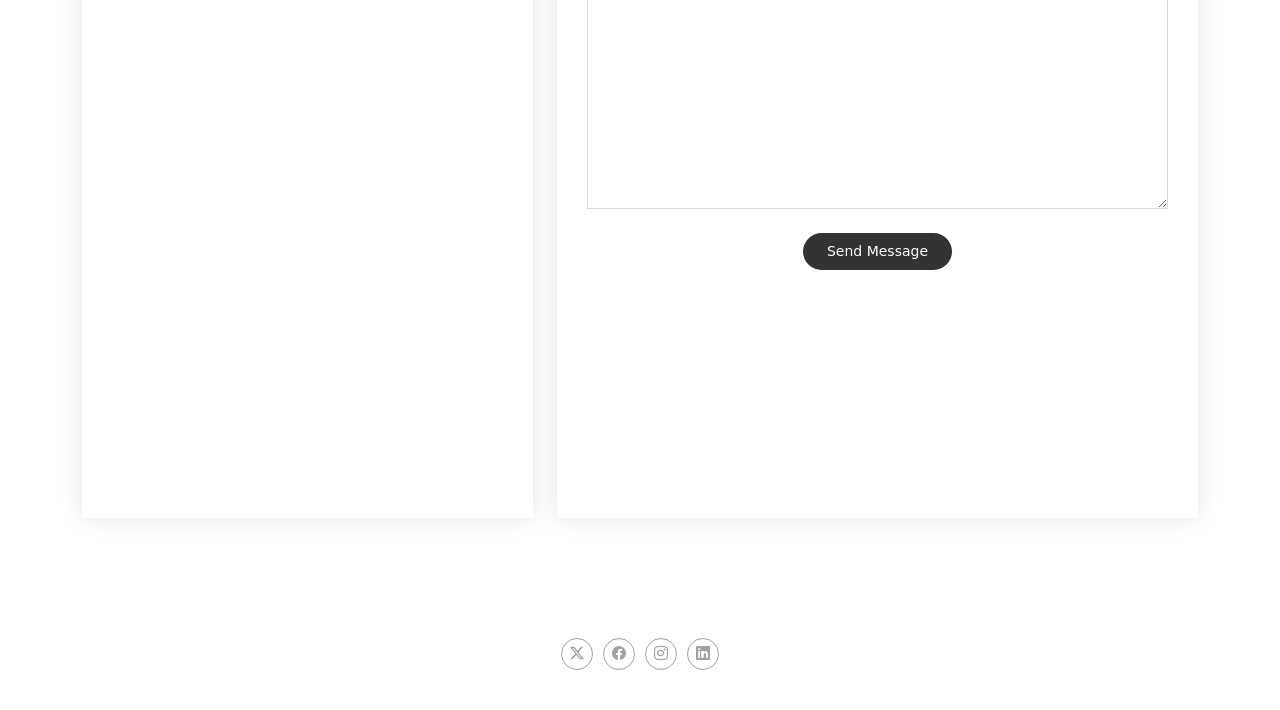
==== commit ea599448: "Update portfolio to use a single page layout" ====
--- a/index.html
+++ b/index.html
@@ -314,10 +314,10 @@
                   <li><i class="bi bi-mortarboard-fill me-2 text-accent"></i> <strong>Degree:</strong> <span>BA in
                       English</span></li>
                   <li><i class="bi bi-envelope-at-fill me-2 text-accent"></i> <strong>Email:</strong>
-                    <span>abhicrst4@gmail.com</span>
+                    <span>abhirag.mattathil@gmail.com</span>
                   </li>
                   <li><i class="bi bi-github me-2 text-accent"></i> <strong>GitHub:</strong>
-                    <span>github.com/abhiizx</span>
+                    <span>github.com/abhirag-m</span>
                   </li>
                   <li><i class="bi bi-briefcase-fill me-2 text-accent"></i> <strong>Freelance:</strong>
                     <span>Available</span>
@@ -565,8 +565,8 @@
               <ul>
                 <li>Mattathil (H), Manjeri (PO), Malappuram, Kerala, Pin: 676521</li>
                 <li>Phone: 9562775128</li>
-                <li>Email: abhicrst4@gmail.com</li>
-                <li>GitHub: <a href="https://github.com/@abhirag-m/">github.com/abhiizx</a></li>
+                <li>Email: abhirag.mattathil@gmail.com</li>
+                <li>GitHub: <a href="https://github.com/@abhirag-m/">github.com/abhirag-m</a></li>
               </ul>
             </div><!-- End Resume Item -->
 
@@ -702,7 +702,7 @@
                 <i class="bi bi-envelope flex-shrink-0"></i>
                 <div>
                   <h3>Email</h3>
-                  <p>abhicrst4@gmail.com</p>
+                  <p>abhirag.mattathil@gmail.com</p>
                 </div>
               </div><!-- End Info Item -->
 
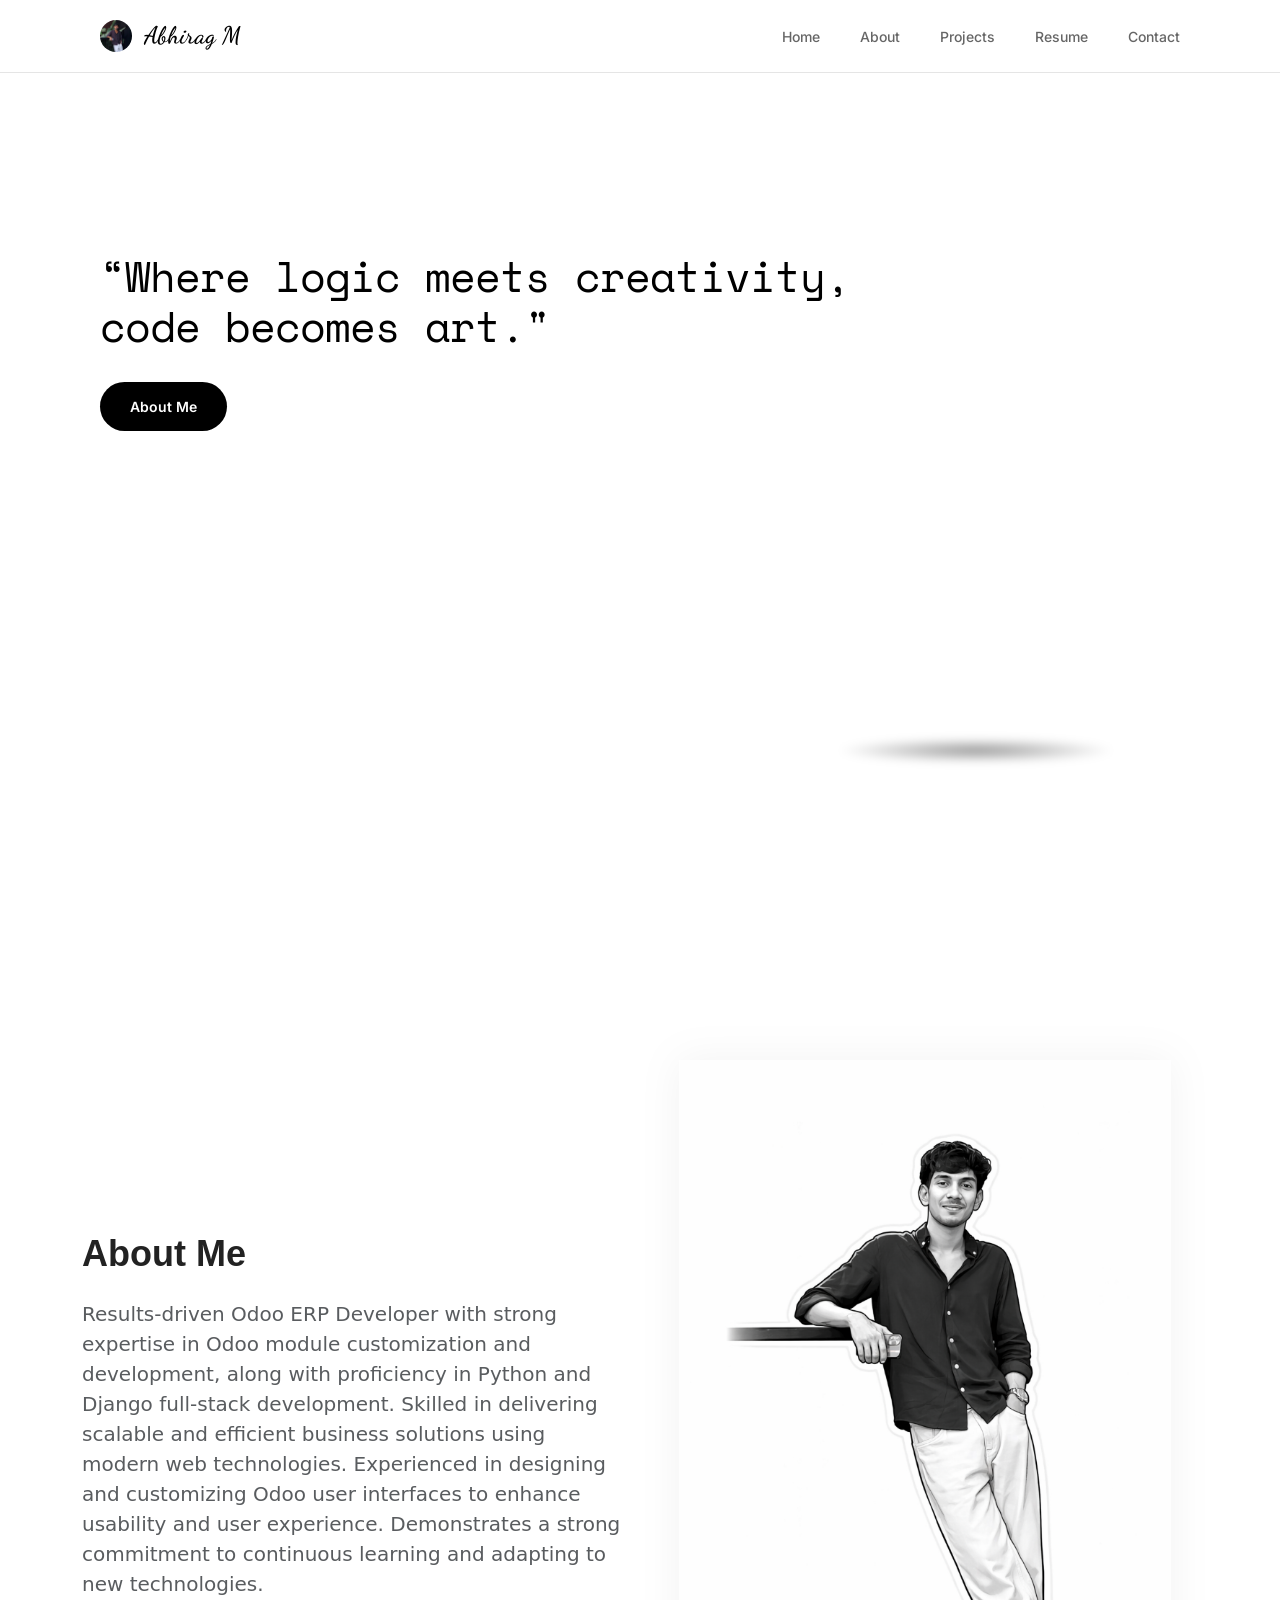
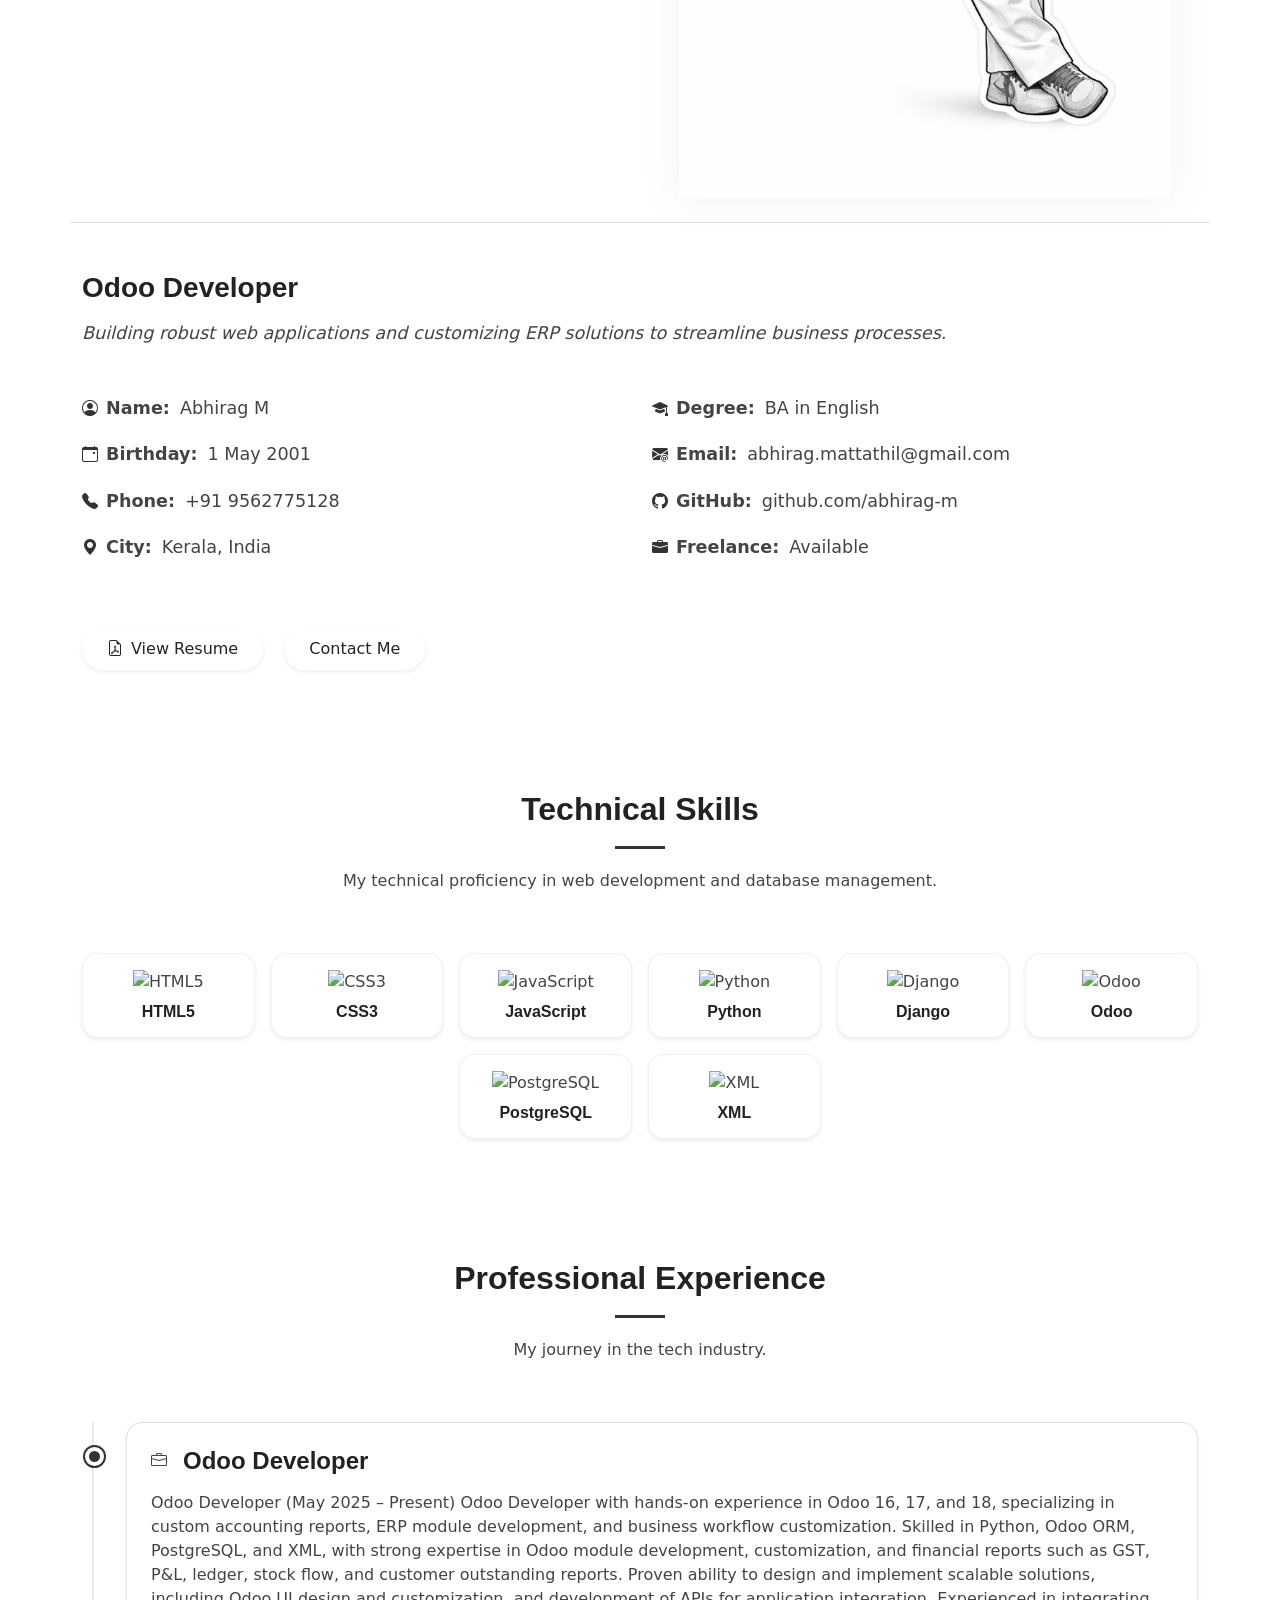
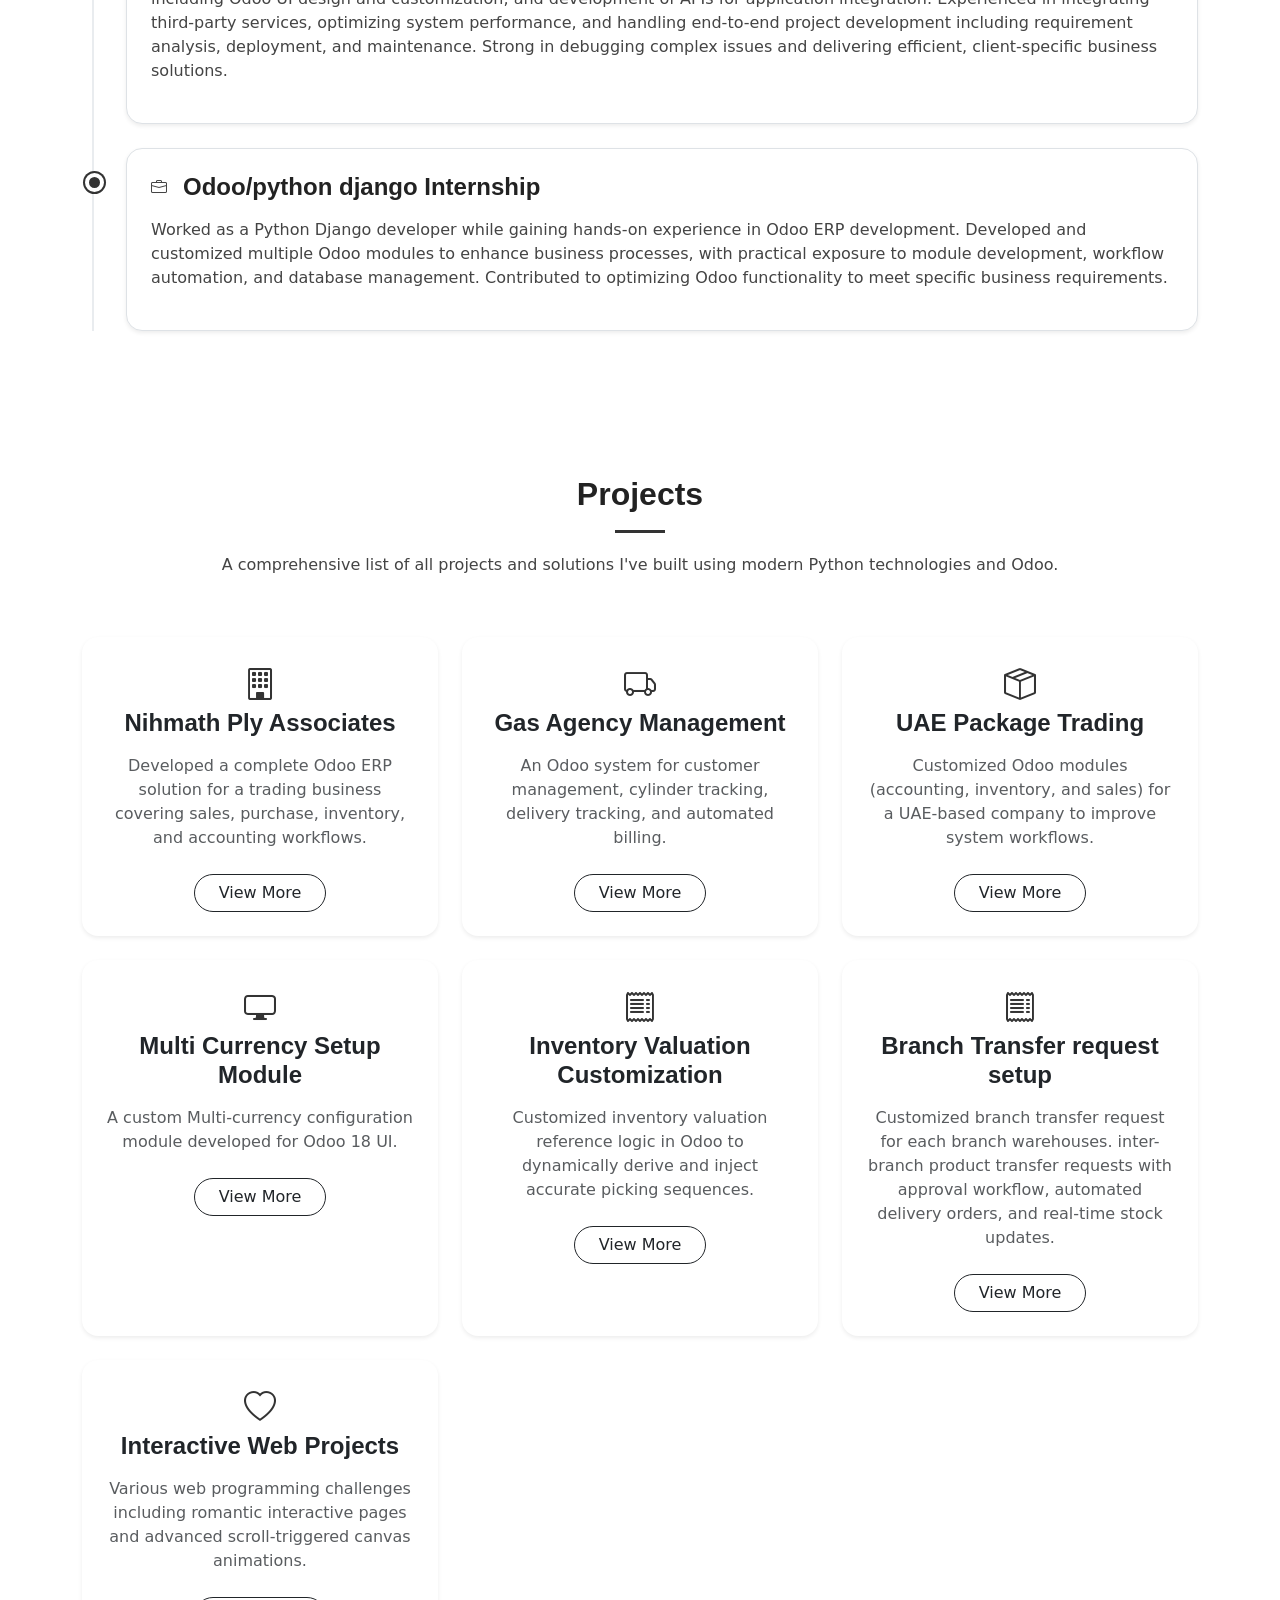
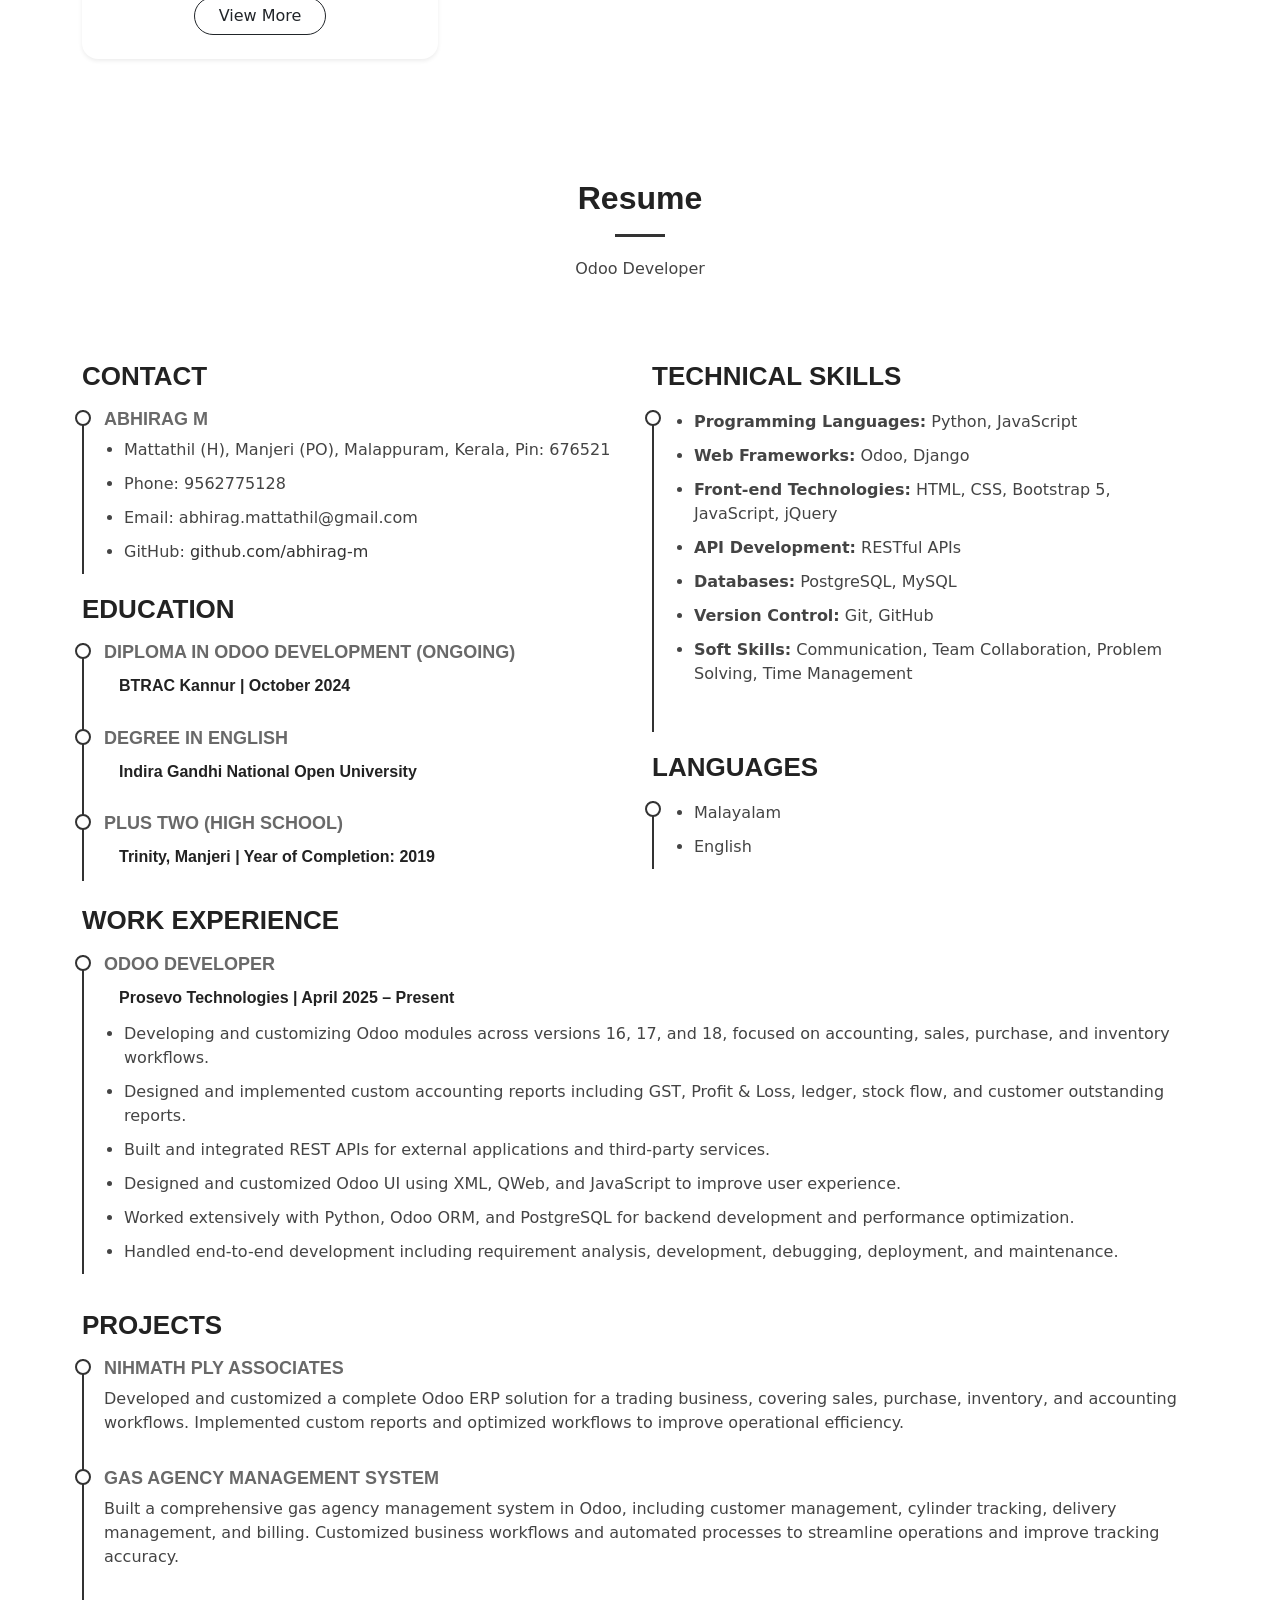
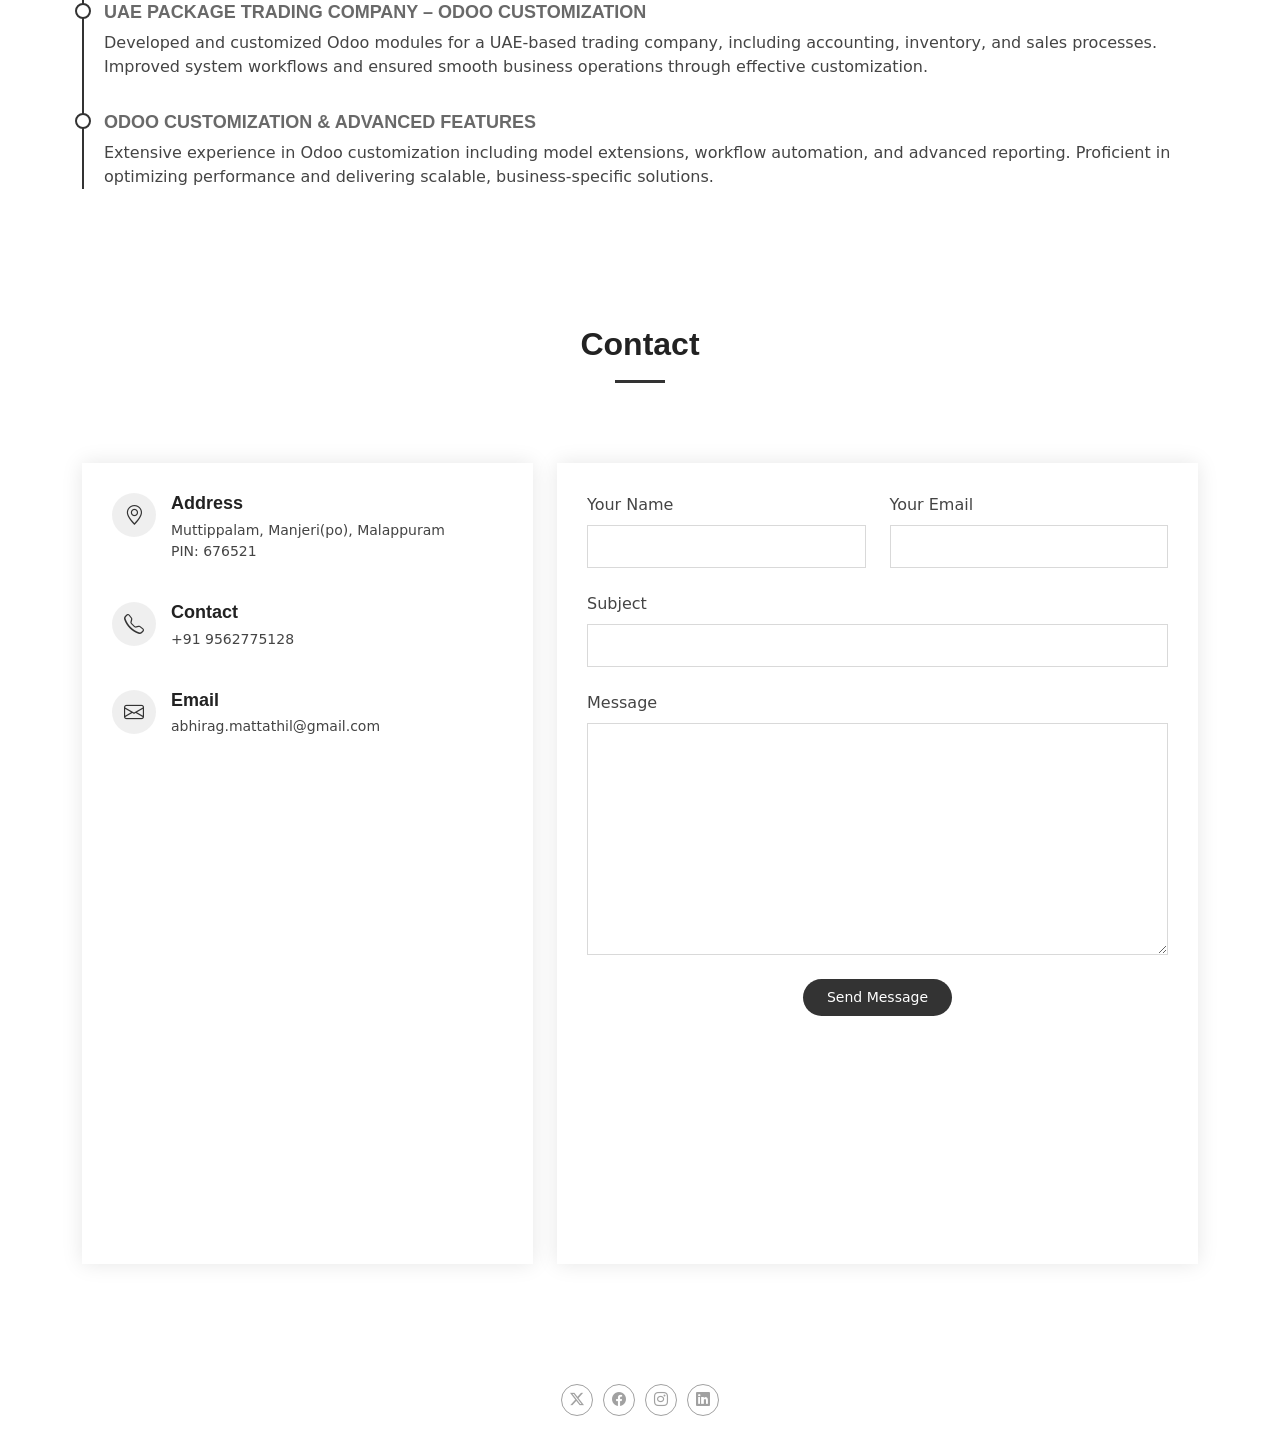
==== commit e3fc143e: "Integrate actual project cards into single-page layout" ====
--- a/index.html
+++ b/index.html
@@ -505,47 +505,107 @@
 
       <div class="container" data-aos="fade-up" data-aos-delay="100">
         <div class="row gy-4">
-          <!-- Placeholder Project Item -->
+          <!-- Project Item 1 -->
           <div class="col-lg-4 col-md-6" data-aos="fade-up" data-aos-delay="200">
             <div class="card shadow-sm border-0 h-100 rounded-4">
               <div class="card-body p-4 text-center">
-                <i class="bi bi-rocket-takeoff text-accent mb-3" style="font-size: 2rem;"></i>
-                <h4 class="card-title fw-bold mb-3">Project Title</h4>
-                <p class="card-text text-muted mb-4">Briefly describe the project here, including the
-                  goals and technologies used.</p>
+                <i class="bi bi-building text-accent mb-3" style="font-size: 2rem;"></i>
+                <h4 class="card-title fw-bold mb-3">Nihmath Ply Associates</h4>
+                <p class="card-text text-muted mb-4">Developed a complete Odoo ERP solution for a trading business
+                  covering sales, purchase, inventory, and accounting workflows.</p>
                 <a href="#" class="btn btn-outline-dark rounded-pill px-4">View More</a>
               </div>
             </div>
           </div>
-          <!-- End Placeholder Project Item -->
-
-          <!-- Placeholder Project Item -->
+          <!-- End Project Item 1 -->
+
+          <!-- Project Item 2 -->
           <div class="col-lg-4 col-md-6" data-aos="fade-up" data-aos-delay="300">
             <div class="card shadow-sm border-0 h-100 rounded-4">
               <div class="card-body p-4 text-center">
-                <i class="bi bi-laptop text-accent mb-3" style="font-size: 2rem;"></i>
-                <h4 class="card-title fw-bold mb-3">Another Project</h4>
-                <p class="card-text text-muted mb-4">You can easily duplicate these cards to match your
-                  entire project list.</p>
+                <i class="bi bi-truck text-accent mb-3" style="font-size: 2rem;"></i>
+                <h4 class="card-title fw-bold mb-3">Gas Agency Management</h4>
+                <p class="card-text text-muted mb-4">An Odoo system for customer management, cylinder tracking, delivery
+                  tracking, and automated billing.</p>
                 <a href="#" class="btn btn-outline-dark rounded-pill px-4">View More</a>
               </div>
             </div>
           </div>
-          <!-- End Placeholder Project Item -->
-
-          <!-- Placeholder Project Item -->
+          <!-- End Project Item 2 -->
+
+          <!-- Project Item 3 -->
           <div class="col-lg-4 col-md-6" data-aos="fade-up" data-aos-delay="400">
             <div class="card shadow-sm border-0 h-100 rounded-4">
               <div class="card-body p-4 text-center">
-                <i class="bi bi-database text-accent mb-3" style="font-size: 2rem;"></i>
-                <h4 class="card-title fw-bold mb-3">Odoo Module</h4>
-                <p class="card-text text-muted mb-4">Highlight custom features and ERP solutions created
-                  to improve workflows.</p>
+                <i class="bi bi-box-seam text-accent mb-3" style="font-size: 2rem;"></i>
+                <h4 class="card-title fw-bold mb-3">UAE Package Trading</h4>
+                <p class="card-text text-muted mb-4">Customized Odoo modules (accounting, inventory, and sales) for a
+                  UAE-based company to improve system workflows.</p>
                 <a href="#" class="btn btn-outline-dark rounded-pill px-4">View More</a>
               </div>
             </div>
           </div>
-          <!-- End Placeholder Project Item -->
+          <!-- End Project Item 3 -->
+
+          <!-- Project Item 4 -->
+          <div class="col-lg-4 col-md-6" data-aos="fade-up" data-aos-delay="500">
+            <div class="card shadow-sm border-0 h-100 rounded-4">
+              <div class="card-body p-4 text-center">
+                <i class="bi bi-display text-accent mb-3" style="font-size: 2rem;"></i>
+                <h4 class="card-title fw-bold mb-3">Multi Currency Setup Module</h4>
+                <p class="card-text text-muted mb-4">A custom Multi-currency configuration module developed for Odoo 18
+                  UI.</p>
+                <a href="https://github.com/abhirag-m/auto_currency_rate"
+                  class="btn btn-outline-dark rounded-pill px-4">View More</a>
+              </div>
+            </div>
+          </div>
+          <!-- End Project Item 4 -->
+
+          <!-- Project Item 5 -->
+          <div class="col-lg-4 col-md-6" data-aos="fade-up" data-aos-delay="600">
+            <div class="card shadow-sm border-0 h-100 rounded-4">
+              <div class="card-body p-4 text-center">
+                <i class="bi bi-receipt text-accent mb-3" style="font-size: 2rem;"></i>
+                <h4 class="card-title fw-bold mb-3">Inventory Valuation Customization</h4>
+                <p class="card-text text-muted mb-4">Customized inventory valuation reference logic in Odoo to
+                  dynamically derive and inject accurate picking sequences.</p>
+                <a href="https://github.com/abhirag-m/stock-transfer-valuation"
+                  class="btn btn-outline-dark rounded-pill px-4">View More</a>
+              </div>
+            </div>
+          </div>
+          <!-- End Project Item 5 -->
+
+          <!-- Project Item 6 -->
+          <div class="col-lg-4 col-md-6" data-aos="fade-up" data-aos-delay="700">
+            <div class="card shadow-sm border-0 h-100 rounded-4">
+              <div class="card-body p-4 text-center">
+                <i class="bi bi-receipt text-accent mb-3" style="font-size: 2rem;"></i>
+                <h4 class="card-title fw-bold mb-3">Branch Transfer request setup</h4>
+                <p class="card-text text-muted mb-4">Customized branch transfer request for each branch warehouses.
+                  inter-branch product transfer requests with approval workflow, automated delivery orders, and
+                  real-time stock updates.</p>
+                <a href="https://github.com/abhirag-m/branch-transfer-request"
+                  class="btn btn-outline-dark rounded-pill px-4">View More</a>
+              </div>
+            </div>
+          </div>
+          <!-- End Project Item 6 -->
+
+          <!-- Project Item 7 -->
+          <div class="col-lg-4 col-md-6" data-aos="fade-up" data-aos-delay="800">
+            <div class="card shadow-sm border-0 h-100 rounded-4">
+              <div class="card-body p-4 text-center">
+                <i class="bi bi-heart text-accent mb-3" style="font-size: 2rem;"></i>
+                <h4 class="card-title fw-bold mb-3">Interactive Web Projects</h4>
+                <p class="card-text text-muted mb-4">Various web programming challenges including romantic interactive
+                  pages and advanced scroll-triggered canvas animations.</p>
+                <a href="#" class="btn btn-outline-dark rounded-pill px-4">View More</a>
+              </div>
+            </div>
+          </div>
+          <!-- End Project Item 7 -->
         </div>
       </div>
     </section>
